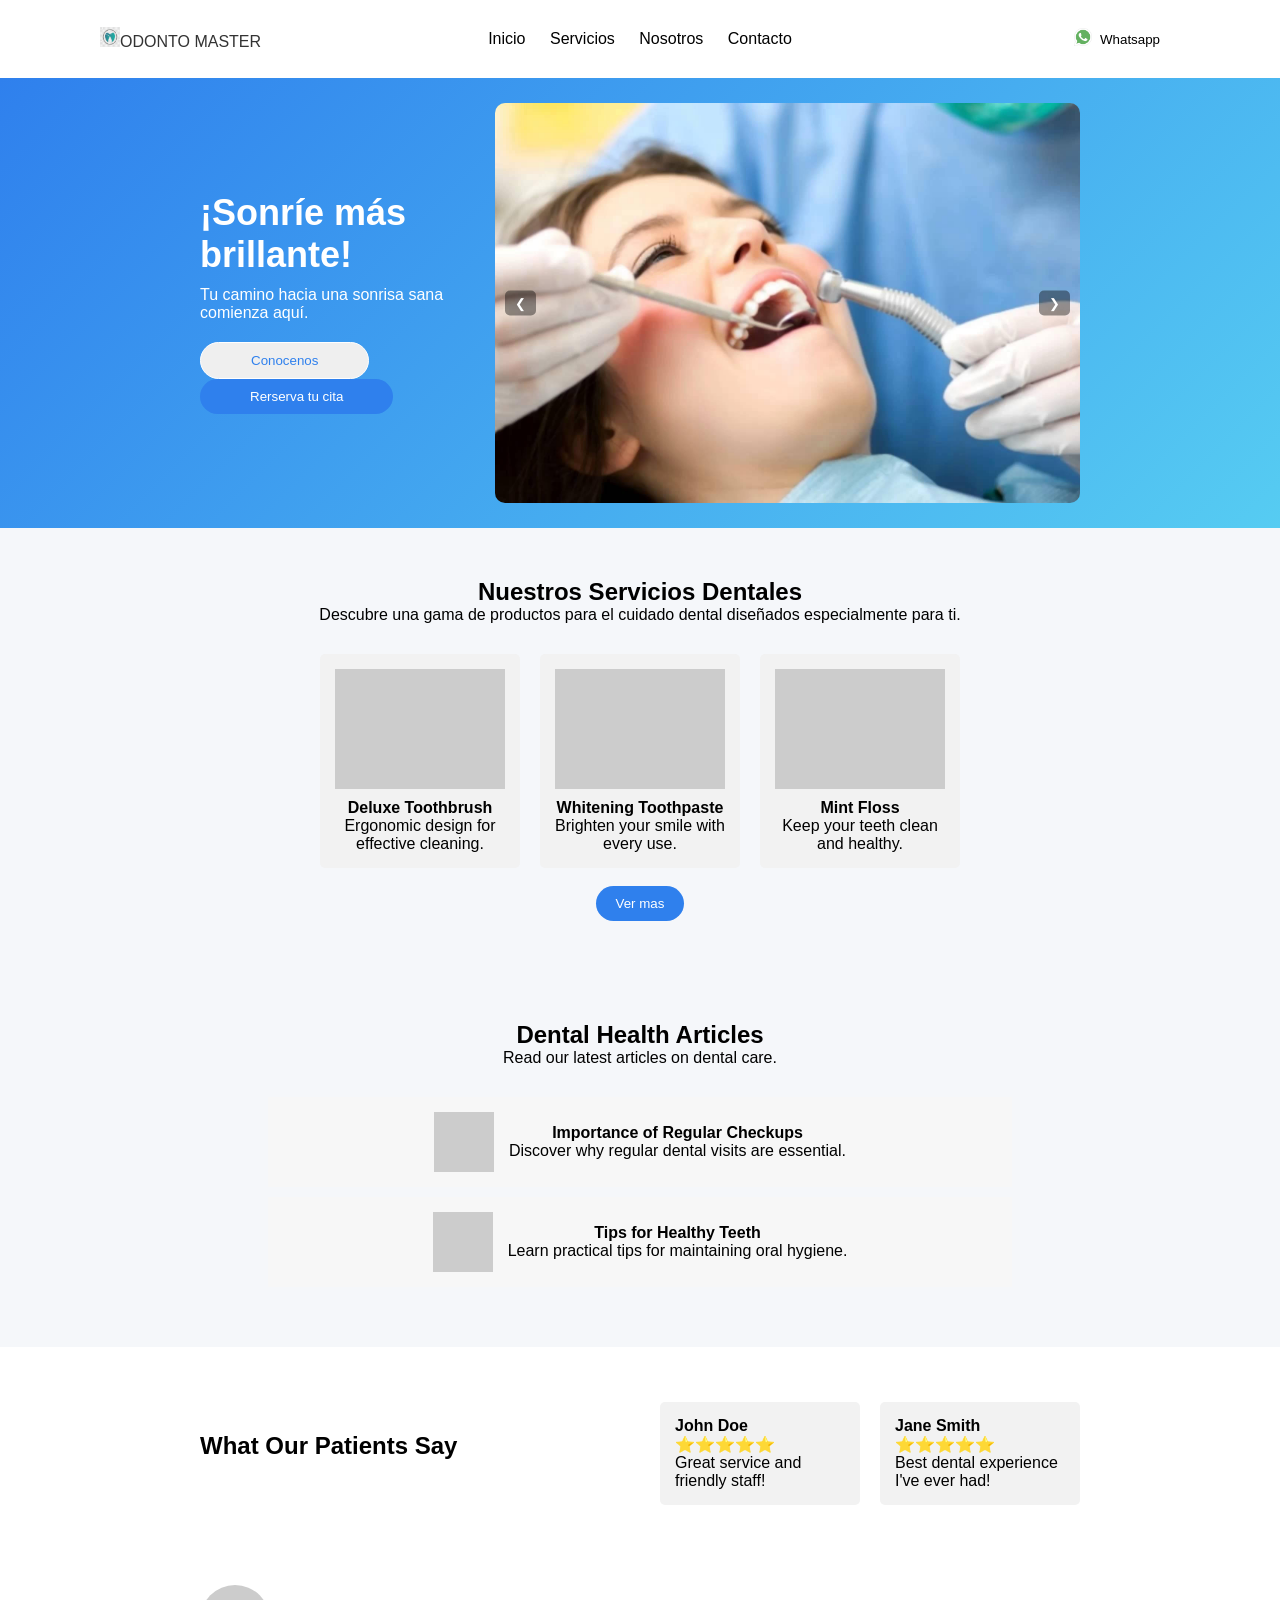
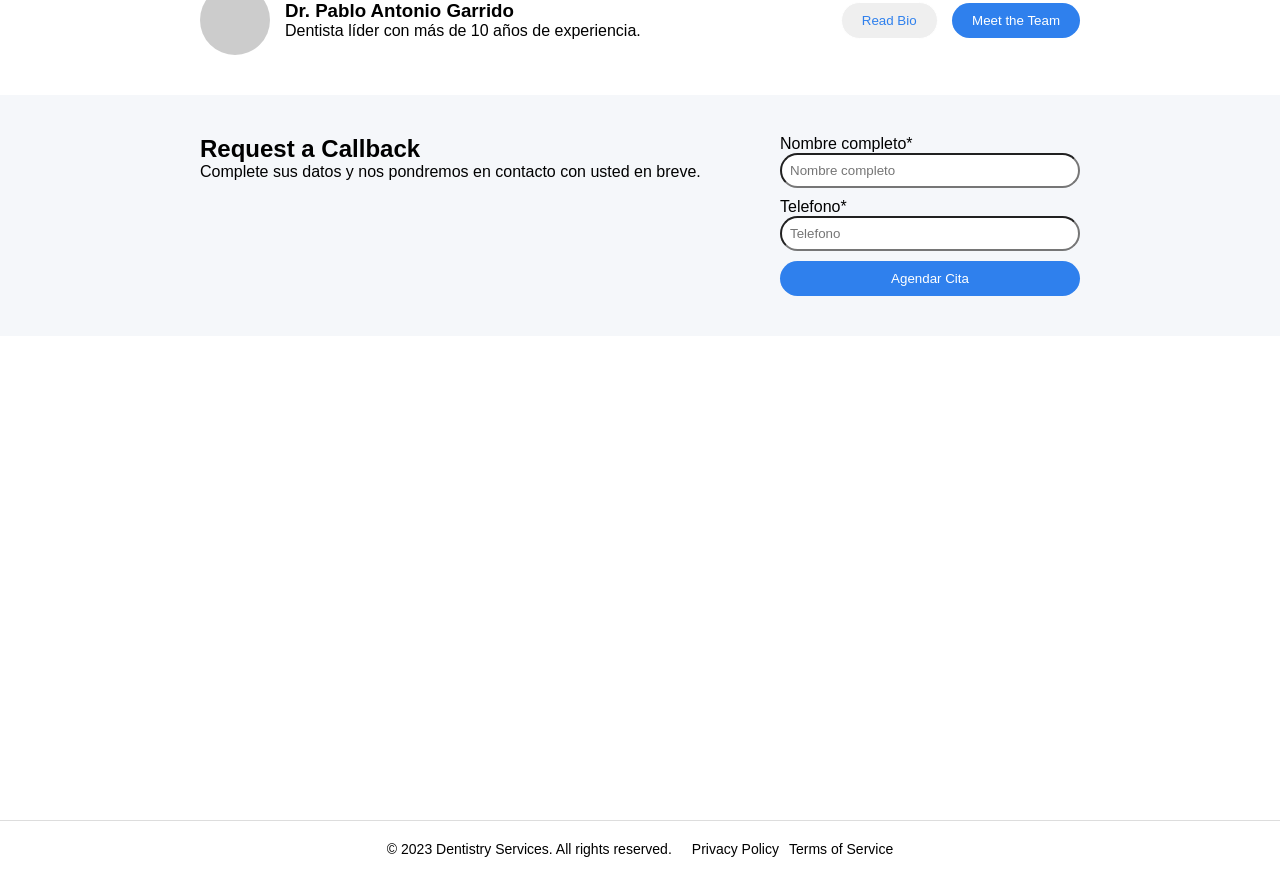
==== index.html @ 2d942735 "Primer avance de mi web dental" ====
<!doctype html>
<html lang="en">
  <head>
    <meta charset="UTF-8" />
    <meta name="viewport" content="width=device-width, initial-scale=1.0" />
    <title>Odonto Master</title>
    <link rel="stylesheet" href="styles.css" />
    <link rel="icon" type="image/png" sizes="32x32" href="logo.png" />
  </head>
  <body>
    <!-- NAVBAR -->
    <header class="navbar">
      <div class="logo"><img src="logo.png" alt="logo" />ODONTO MASTER</div>
      <nav>
        <a href="#">Inicio</a>
        <a href="servicios.html">Servicios</a>
        <a href="#">Nosotros</a>
        <a href="#">Contacto</a>
      </nav>
      <button class="btn-whatsapp">
        <a
          href="https://wa.me/51910840567"
          target="_blank"
          class="btn-whatsapp"
        >
          <span class="icon">
            <img src="whatsapp.png" alt="whatsapp" />
          </span>
          Whatsapp
        </a>
      </button>
    </header>

    <!-- HERO -->
    <section class="hero">
      <div class="hero-text">
        <h1>¡Sonríe más brillante!</h1>
        <p>Tu camino hacia una sonrisa sana comienza aquí.</p>
        <div class="buttons">
          <button class="btn-outline">Conocenos</button>
          <button class="btn-dark">Rerserva tu cita</button>
        </div>
      </div>
      <div class="hero-image">
        <div class="carousel">
          <div class="slides">
            <img src="imagen1.jpg" class="slide active" />
            <img src="imagen2.jpg" class="slide" />
            <img src="imagen3.jpg" class="slide" />
          </div>

          <!-- Botones -->
          <button class="prev">❮</button>
          <button class="next">❯</button>
        </div>
      </div>
    </section>

    <!-- PRODUCTS -->
    <section class="products">
      <h2>Nuestros Servicios Dentales</h2>
      <p>
        Descubre una gama de productos para el cuidado dental diseñados
        especialmente para ti.
      </p>

      <div class="product-cards">
        <div class="card">
          <div class="img"></div>
          <h4>Deluxe Toothbrush</h4>
          <p>Ergonomic design for effective cleaning.</p>
        </div>

        <div class="card">
          <div class="img"></div>
          <h4>Whitening Toothpaste</h4>
          <p>Brighten your smile with every use.</p>
        </div>

        <div class="card">
          <div class="img"></div>
          <h4>Mint Floss</h4>
          <p>Keep your teeth clean and healthy.</p>
        </div>
      </div>
      <br />
      <button class="btn-dark"><a href="servicios.html">Ver mas</a></button>
    </section>

    <!-- ARTICLES -->
    <section class="articles">
      <h2>Dental Health Articles</h2>
      <p>Read our latest articles on dental care.</p>

      <div class="article-list">
        <div class="article">
          <div class="img-small"></div>
          <div>
            <h4>Importance of Regular Checkups</h4>
            <p>Discover why regular dental visits are essential.</p>
          </div>
        </div>

        <div class="article">
          <div class="img-small"></div>
          <div>
            <h4>Tips for Healthy Teeth</h4>
            <p>Learn practical tips for maintaining oral hygiene.</p>
          </div>
        </div>
      </div>
    </section>

    <!-- TESTIMONIOS -->
    <section class="testimonials">
      <h2>What Our Patients Say</h2>

      <div class="testimonial-cards">
        <div class="testimonial">
          <h4>John Doe ⭐⭐⭐⭐⭐</h4>
          <p>Great service and friendly staff!</p>
        </div>

        <div class="testimonial">
          <h4>Jane Smith ⭐⭐⭐⭐⭐</h4>
          <p>Best dental experience I've ever had!</p>
        </div>
      </div>
    </section>

    <!-- DOCTOR -->
    <section class="doctor">
      <div class="doctor-info">
        <div class="doctor-img"></div>
        <div>
          <h3>Dr. Pablo Antonio Garrido</h3>
          <p>Dentista líder con más de 10 años de experiencia.</p>
        </div>
      </div>

      <div class="doctor-buttons">
        <button class="btn-outline">Read Bio</button>
        <button class="btn-dark">Meet the Team</button>
      </div>
    </section>

    <!-- FORMULARIO -->
    <section class="contact">
      <div class="contact-text">
        <h2>Request a Callback</h2>
        <p>
          Complete sus datos y nos pondremos en contacto con usted en breve.
        </p>
      </div>

      <form class="contact-form">
        <label>Nombre completo*</label>
        <input type="text" placeholder="Nombre completo" />

        <label>Telefono*</label>
        <input type="text" placeholder="Telefono" />

        <button class="btn-dark">Agendar Cita</button>
      </form>
    </section>

    <section class="map">
      <iframe
        src="https://www.google.com/maps/embed?pb=!1m18!1m12!1m3!1d4310.029438210941!2d-77.05247968895843!3d-11.945195888234895!2m3!1f0!2f0!3f0!3m2!1i1024!2i768!4f13.1!3m3!1m2!1s0x9105d12d115d22fb%3A0x1d4dc156358cc317!2sOdontomaster!5e1!3m2!1ses-419!2spe!4v1775426943632!5m2!1ses-419!2spe"
        loading="lazy"
      ></iframe>
    </section>

    <!-- FOOTER -->
    <footer class="footer">
      <p>© 2023 Dentistry Services. All rights reserved.</p>
      <div>
        <a href="#">Privacy Policy</a>
        <a href="#">Terms of Service</a>
      </div>
    </footer>
    <script src="js/script.js"></script>
  </body>
</html>
---- styles.css ----
* {
    margin: 0;
    padding: 0;
    box-sizing: border-box;
    font-family: Arial, sans-serif;
}

/* NAVBAR */
.logo img{
    width: 20px;
    height: 20px;
}
.navbar {
    display: grid;
    grid-template-columns: 1fr auto 1fr;
    background: white;
    color:#333;
    align-items: center;
    padding: 12px 100px;
}

.navbar nav a {
    margin: 0 10px;
    text-decoration: none;
    color: black;
}

.navbar input {
    padding: 5px 10px;
}

.btn-whatsapp {
    display: inline-flex;
    align-items: center;
    justify-self: end;
    gap: 8px;
    background:none; /* color WhatsApp */
    color: rgb(0, 0, 0);
    border: none;
    padding: 8px 10px;
    border-radius: 25px;
    cursor: pointer;
    font-weight: normal;
    transition: 0.3s;
    text-decoration: none;
}

.btn-whatsapp:hover {
    background: skyblue;
    color: white;
}

/* Icono */
.icon img {
    width: 18px;
    height: 18px;
}

.btn-whatsapp .icon {
    font-size: 16px;
}

/* HERO */
.hero {
    display: flex;
    justify-content: space-between;
    align-items: center;
    padding: 60px 200px;
background: linear-gradient(135deg, #2F80ED, #56CCF2);
    color: white;
    height: 450px;
}

.hero-text h1 {
    font-size: 36px;
    margin-bottom: 10px;
}

.buttons {
    margin-top: 20px;
}

.btn-outline {
    padding: 10px 20px;
    border: 1px solid white;
    border-radius: 20px;
    color: #2F80ED;
    margin-right: 10px;
    cursor: pointer;
}

.btn-dark {
    padding: 10px 20px;
 background: #2F80ED;
    color: white;
    border: none;
    cursor: pointer;
    border-radius: 20px;
}

.buttons button{
    padding: 10px 50px;
}

.btn-dark a {
 text-decoration: none;
 color:white;
}

.hero-image {
  width: 750px;
    height: 400px;
    position: relative;
}

.carousel {
    width: 100%;
    height: 100%;
    overflow: hidden;
    border-radius: 10px;
    position: relative;
}

.slides {
    width: 100%;
    height: 100%;
    position: relative;
}

.slide {
    width: 100%;
    height: 100%;
    object-fit: cover;

    position: absolute;
    top: 0;
    left: 0;

    opacity: 0;
    transition: opacity 0.5s ease;
}

.slide.active {
    opacity: 1;
}

/* BOTONES */
.prev, .next {
    position: absolute;
    top: 50%;
    transform: translateY(-50%);
    
    background: rgba(0,0,0,0.4);
    color: white;
    border: none;
    padding: 5px 10px;
    cursor: pointer;
    border-radius: 5px;
}

.prev {
    left: 10px;
}

.next {
    right: 10px;
}

/* PRODUCTS */
.products {
    text-align: center;
    padding: 50px 20px;
}

.product-cards {
    display: flex;
    justify-content: center;
    gap: 20px;
    margin-top: 30px;
}

.card {
    width: 200px;
    background: #f2f2f2;
    padding: 15px;
    border-radius: 5px;
}

.products, .articles, .contact {
    background: #F5F7FA;
}

.card .img {
    width: 100%;
    height: 120px;
    background: #ccc;
    margin-bottom: 10px;
}

/* ARTICLES */
.articles {
    text-align: center;
    padding: 50px 20px;
}

.article-list {
    margin-top: 30px;
}

.article {
    display: flex;
    align-items: center;
    justify-content: center;
    background: #f7f7f7;
    margin: 10px auto;
    padding: 15px;
    width: 60%;
    gap: 15px;
}

.img-small {
    width: 60px;
    height: 60px;
    background: #ccc;
}


/* TESTIMONIOS */
.testimonials {
    display: flex;
    justify-content: space-between;
    align-items: center;
    padding: 40px 200px;
}

.testimonial-cards {
    display: flex;
    justify-content: center;
    gap: 20px;
    margin-top: 15px;
}

.testimonial {
    background: #f2f2f2;
    padding: 15px;
    width: 200px;
    border-radius: 5px;
}

/* DOCTOR */
.doctor {
    display: flex;
    justify-content: space-between;
    align-items: center;
    padding: 40px 200px;
}

.doctor-info {
    display: flex;
    align-items: center;
    gap: 15px;
}

.doctor-img {
    width: 70px;
    height: 70px;
    background: #ccc;
    border-radius: 50%;
}

/* FORMULARIO */
.contact {
    display: flex;
    justify-content: space-between;
    padding: 40px 200px;
}

.contact-form {
    display: flex;
    flex-direction: column;
    width: 300px;
}

.contact-form input {
    margin-bottom: 10px;
    padding: 8px;
    border-radius: 20px;
}

.map {
    max-width: 1500px;   /* 🔥 controla qué tan ancho es */
    margin: 40px auto;   /* 🔥 lo centra */
    padding: 0 20px;     /* 🔥 espacio a los lados */
}

.map iframe {
    width: 100%;
    height: 400px;
    border: 0;
    border-radius: 12px;
}

/* FOOTER */
.footer {
    display: flex;
    justify-content: center;
    align-items: center;
    gap: 20px; 
    padding: 20px 40px;
    font-size: 14px;
    border-top: 1px solid #ddd;
    text-align: center;
}

.footer a {
  text-decoration: none;
    color: black
}
.footer a:hover {
    text-decoration: underline;
}

.footer div {
   display: flex;
    gap: 10px;
}
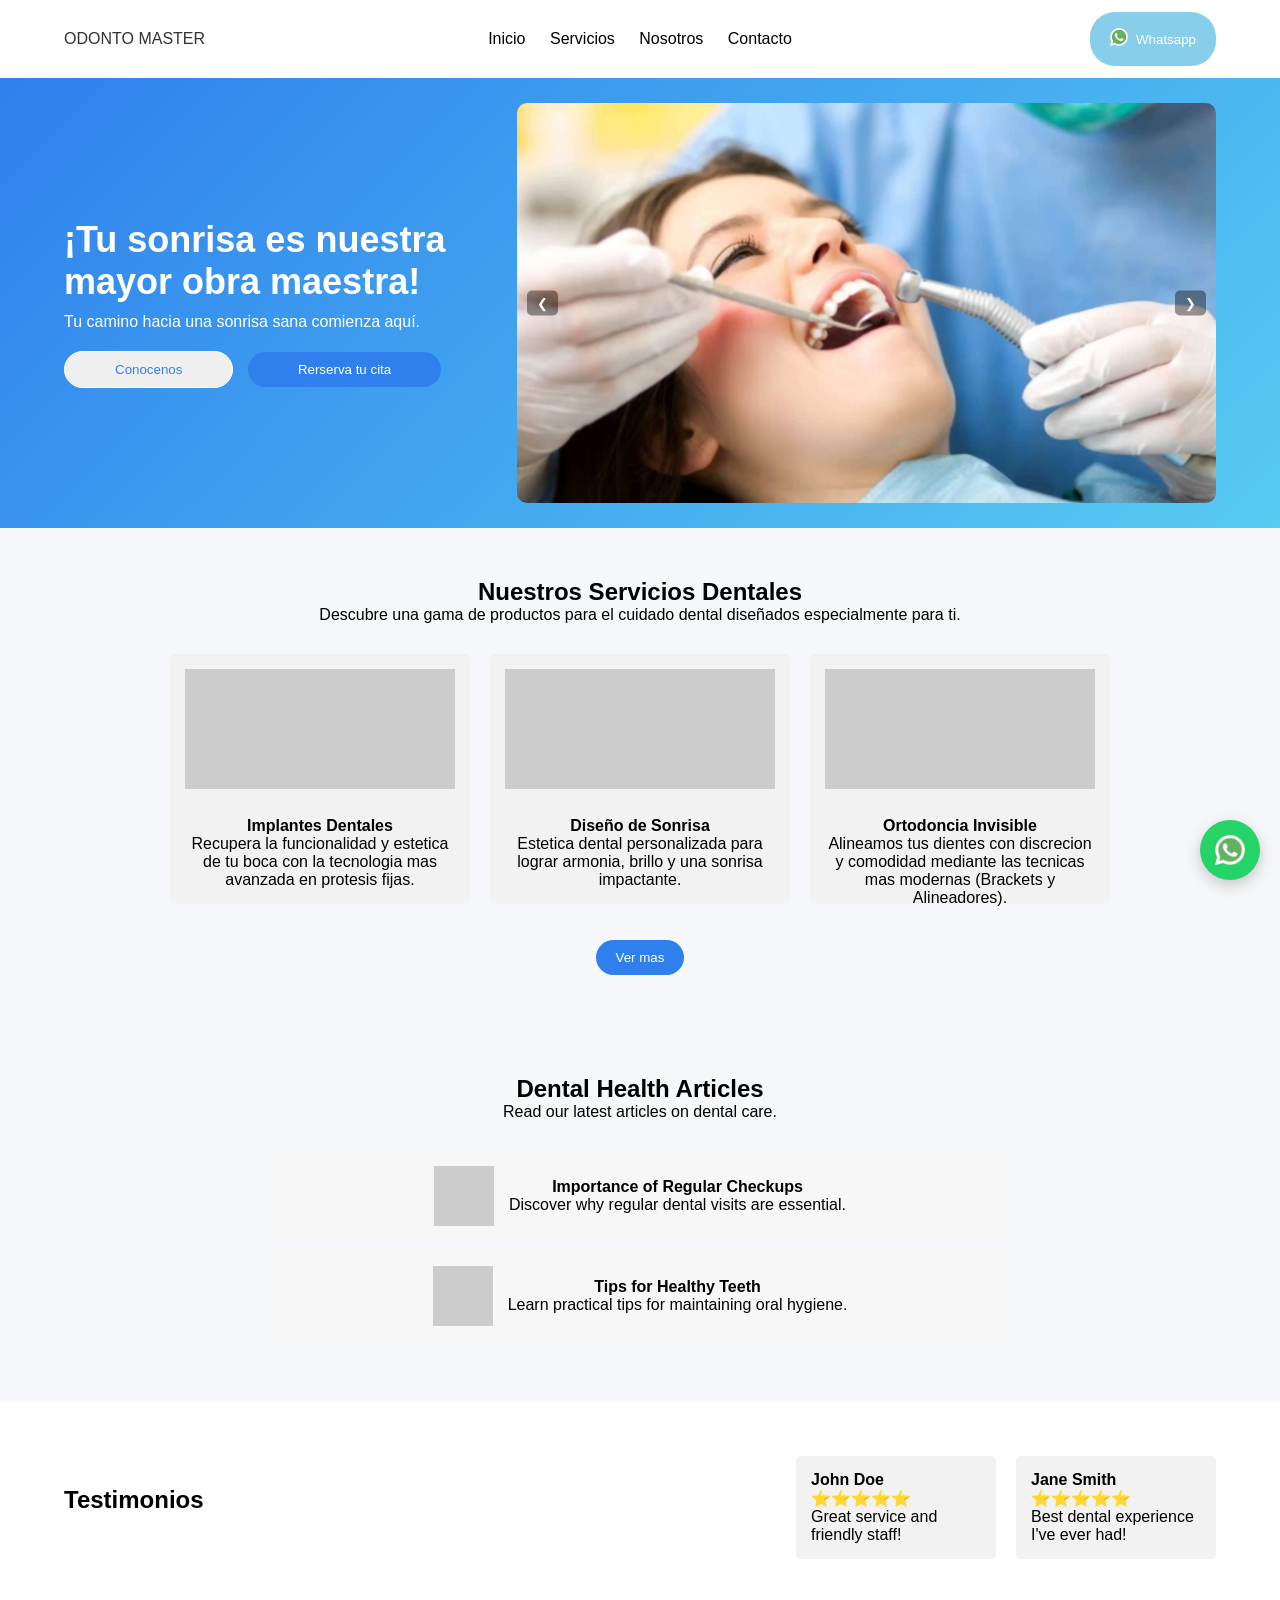
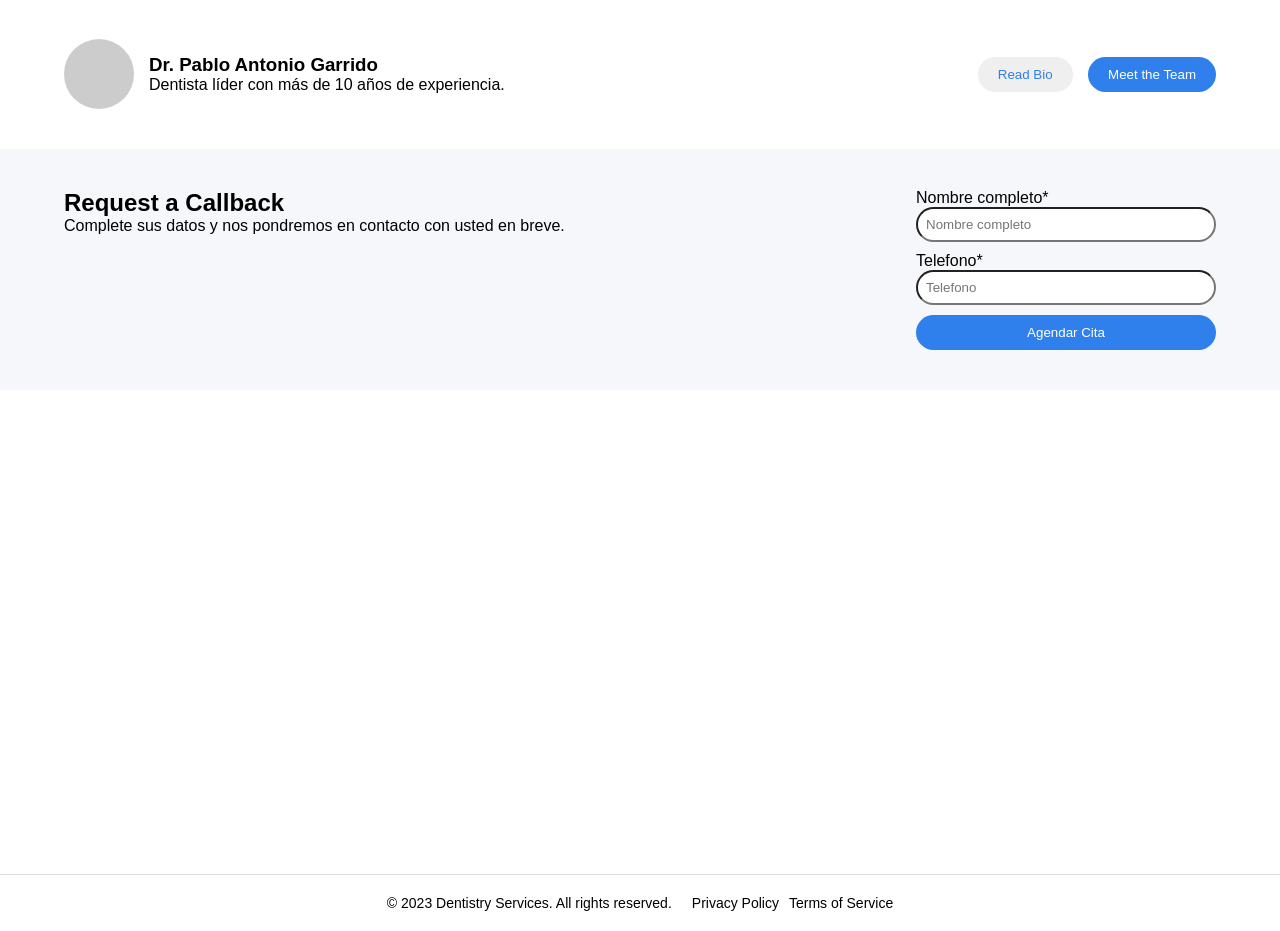
==== commit 3209c02c: "Agregué botón de WhatsApp y carrusel" ====
--- a/index.html
+++ b/index.html
@@ -1,16 +1,20 @@
 <!doctype html>
-<html lang="en">
+<html lang="es">
   <head>
     <meta charset="UTF-8" />
     <meta name="viewport" content="width=device-width, initial-scale=1.0" />
-    <title>Odonto Master</title>
+    <meta
+      name="description"
+      content="Clínica dental en Lima especializada en limpieza, ortodoncia y blanqueamiento dental"
+    />
+    <title>Odontomaster | Clinica Dental</title>
     <link rel="stylesheet" href="styles.css" />
     <link rel="icon" type="image/png" sizes="32x32" href="logo.png" />
   </head>
   <body>
     <!-- NAVBAR -->
     <header class="navbar">
-      <div class="logo"><img src="logo.png" alt="logo" />ODONTO MASTER</div>
+      <div class="logo">ODONTO MASTER</div>
       <nav>
         <a href="#">Inicio</a>
         <a href="servicios.html">Servicios</a>
@@ -34,7 +38,7 @@
     <!-- HERO -->
     <section class="hero">
       <div class="hero-text">
-        <h1>¡Sonríe más brillante!</h1>
+        <h1>¡Tu sonrisa es nuestra mayor obra maestra!</h1>
         <p>Tu camino hacia una sonrisa sana comienza aquí.</p>
         <div class="buttons">
           <button class="btn-outline">Conocenos</button>
@@ -67,22 +71,35 @@
       <div class="product-cards">
         <div class="card">
           <div class="img"></div>
-          <h4>Deluxe Toothbrush</h4>
-          <p>Ergonomic design for effective cleaning.</p>
+          <br />
+          <h4>Implantes Dentales</h4>
+          <p>
+            Recupera la funcionalidad y estetica de tu boca con la tecnologia
+            mas avanzada en protesis fijas.
+          </p>
         </div>
 
         <div class="card">
           <div class="img"></div>
-          <h4>Whitening Toothpaste</h4>
-          <p>Brighten your smile with every use.</p>
+          <br />
+          <h4>Diseño de Sonrisa</h4>
+          <p>
+            Estetica dental personalizada para lograr armonia, brillo y una
+            sonrisa impactante.
+          </p>
         </div>
 
         <div class="card">
           <div class="img"></div>
-          <h4>Mint Floss</h4>
-          <p>Keep your teeth clean and healthy.</p>
-        </div>
-      </div>
+          <br />
+          <h4>Ortodoncia Invisible</h4>
+          <p>
+            Alineamos tus dientes con discrecion y comodidad mediante las
+            tecnicas mas modernas (Brackets y Alineadores).
+          </p>
+        </div>
+      </div>
+      <br />
       <br />
       <button class="btn-dark"><a href="servicios.html">Ver mas</a></button>
     </section>
@@ -113,7 +130,7 @@
 
     <!-- TESTIMONIOS -->
     <section class="testimonials">
-      <h2>What Our Patients Say</h2>
+      <h2>Testimonios</h2>
 
       <div class="testimonial-cards">
         <div class="testimonial">
@@ -179,6 +196,9 @@
         <a href="#">Terms of Service</a>
       </div>
     </footer>
+    <a href="https://wa.me/51999999999" target="_blank" class="whatsapp-float">
+      <img src="whatsapp.png" alt="WhatsApp" />
+    </a>
     <script src="js/script.js"></script>
   </body>
 </html>
--- a/styles.css
+++ b/styles.css
@@ -5,6 +5,97 @@
     font-family: Arial, sans-serif;
 }
 
+@media (max-width: 1024px) {
+    .hero, .doctor, .contact {
+        padding: 40px 5%;
+    }
+    
+    .hero {
+        height: auto;
+        flex-direction: column;
+        text-align: center;
+        gap: 30px;
+    }
+
+    .hero-text h1 {
+        font-size: 2.5rem;
+    }
+
+    .hero-image {
+        height: 300px; /* Reducimos altura en tablets */
+    }
+}
+
+@media (max-width: 768px) {
+    /* Navbar: Pasamos de Grid a Flex para mejor control */
+    .navbar {
+        display: flex;
+        flex-direction: column;
+        gap: 15px;
+        padding: 20px;
+    }
+
+    .navbar nav {
+        display: flex;
+        flex-wrap: wrap;
+        justify-content: center;
+        gap: 10px;
+    }
+
+    .btn-whatsapp {
+        justify-self: center; /* Centrar botón en móvil */
+    }
+
+    /* Secciones de servicios y testimonios */
+    .product-cards, .testimonial-cards {
+        flex-direction: column;
+        align-items: center;
+    }
+
+    .card, .testimonial {
+        width: 100%;
+        max-width: 300px;
+    }
+
+    /* Artículos */
+    .article {
+        width: 100%;
+        flex-direction: column;
+        text-align: center;
+    }
+
+    /* Sección Doctor */
+    .doctor {
+        flex-direction: column;
+        gap: 20px;
+        text-align: center;
+    }
+
+    .doctor-info {
+        flex-direction: column;
+    }
+
+    /* Formulario de contacto */
+    .contact {
+        flex-direction: column;
+        gap: 30px;
+    }
+
+    .contact-text {
+        text-align: center;
+    }
+
+    .contact-form {
+        width: 100%;
+    }
+
+    /* Footer */
+    .footer {
+        flex-direction: column;
+        gap: 10px;
+    }
+}
+
 /* NAVBAR */
 .logo img{
     width: 20px;
@@ -16,7 +107,7 @@
     background: white;
     color:#333;
     align-items: center;
-    padding: 12px 100px;
+    padding: 12px 5%;
 }
 
 .navbar nav a {
@@ -34,8 +125,8 @@
     align-items: center;
     justify-self: end;
     gap: 8px;
-    background:none; /* color WhatsApp */
-    color: rgb(0, 0, 0);
+    color: rgb(255, 255, 255);
+    background-color:skyblue;
     border: none;
     padding: 8px 10px;
     border-radius: 25px;
@@ -46,8 +137,8 @@
 }
 
 .btn-whatsapp:hover {
-    background: skyblue;
-    color: white;
+    background: white;
+    color: skyblue;
 }
 
 /* Icono */
@@ -65,7 +156,7 @@
     display: flex;
     justify-content: space-between;
     align-items: center;
-    padding: 60px 200px;
+    padding: 60px 5%;
 background: linear-gradient(135deg, #2F80ED, #56CCF2);
     color: white;
     height: 450px;
@@ -108,7 +199,8 @@
 }
 
 .hero-image {
-  width: 750px;
+  width: 100%;
+  max-width: 750px;
     height: 400px;
     position: relative;
 }
@@ -180,7 +272,8 @@
 }
 
 .card {
-    width: 200px;
+    width: 300px;
+    height: 250px;
     background: #f2f2f2;
     padding: 15px;
     border-radius: 5px;
@@ -230,7 +323,7 @@
     display: flex;
     justify-content: space-between;
     align-items: center;
-    padding: 40px 200px;
+    padding: 40px 5%;
 }
 
 .testimonial-cards {
@@ -252,7 +345,7 @@
     display: flex;
     justify-content: space-between;
     align-items: center;
-    padding: 40px 200px;
+    padding: 40px 5%;
 }
 
 .doctor-info {
@@ -272,7 +365,7 @@
 .contact {
     display: flex;
     justify-content: space-between;
-    padding: 40px 200px;
+    padding: 40px 5%;
 }
 
 .contact-form {
@@ -325,3 +418,28 @@
     gap: 10px;
 }
 
+.whatsapp-float {
+    position: fixed;      /* 🔥 lo hace flotante */
+    bottom: 20px;         /* distancia abajo */
+    right: 20px;          /* distancia derecha */
+    
+    width: 60px;
+    height: 60px;
+    
+    background: #25D366;
+    border-radius: 50%;
+    
+    display: flex;
+    align-items: center;
+    justify-content: center;
+    
+    box-shadow: 0 5px 15px rgba(0,0,0,0.2);
+    
+    z-index: 1000;        /* 🔥 siempre encima */
+}
+
+.whatsapp-float img {
+    width: 30px;
+    height: 30px;
+}
+
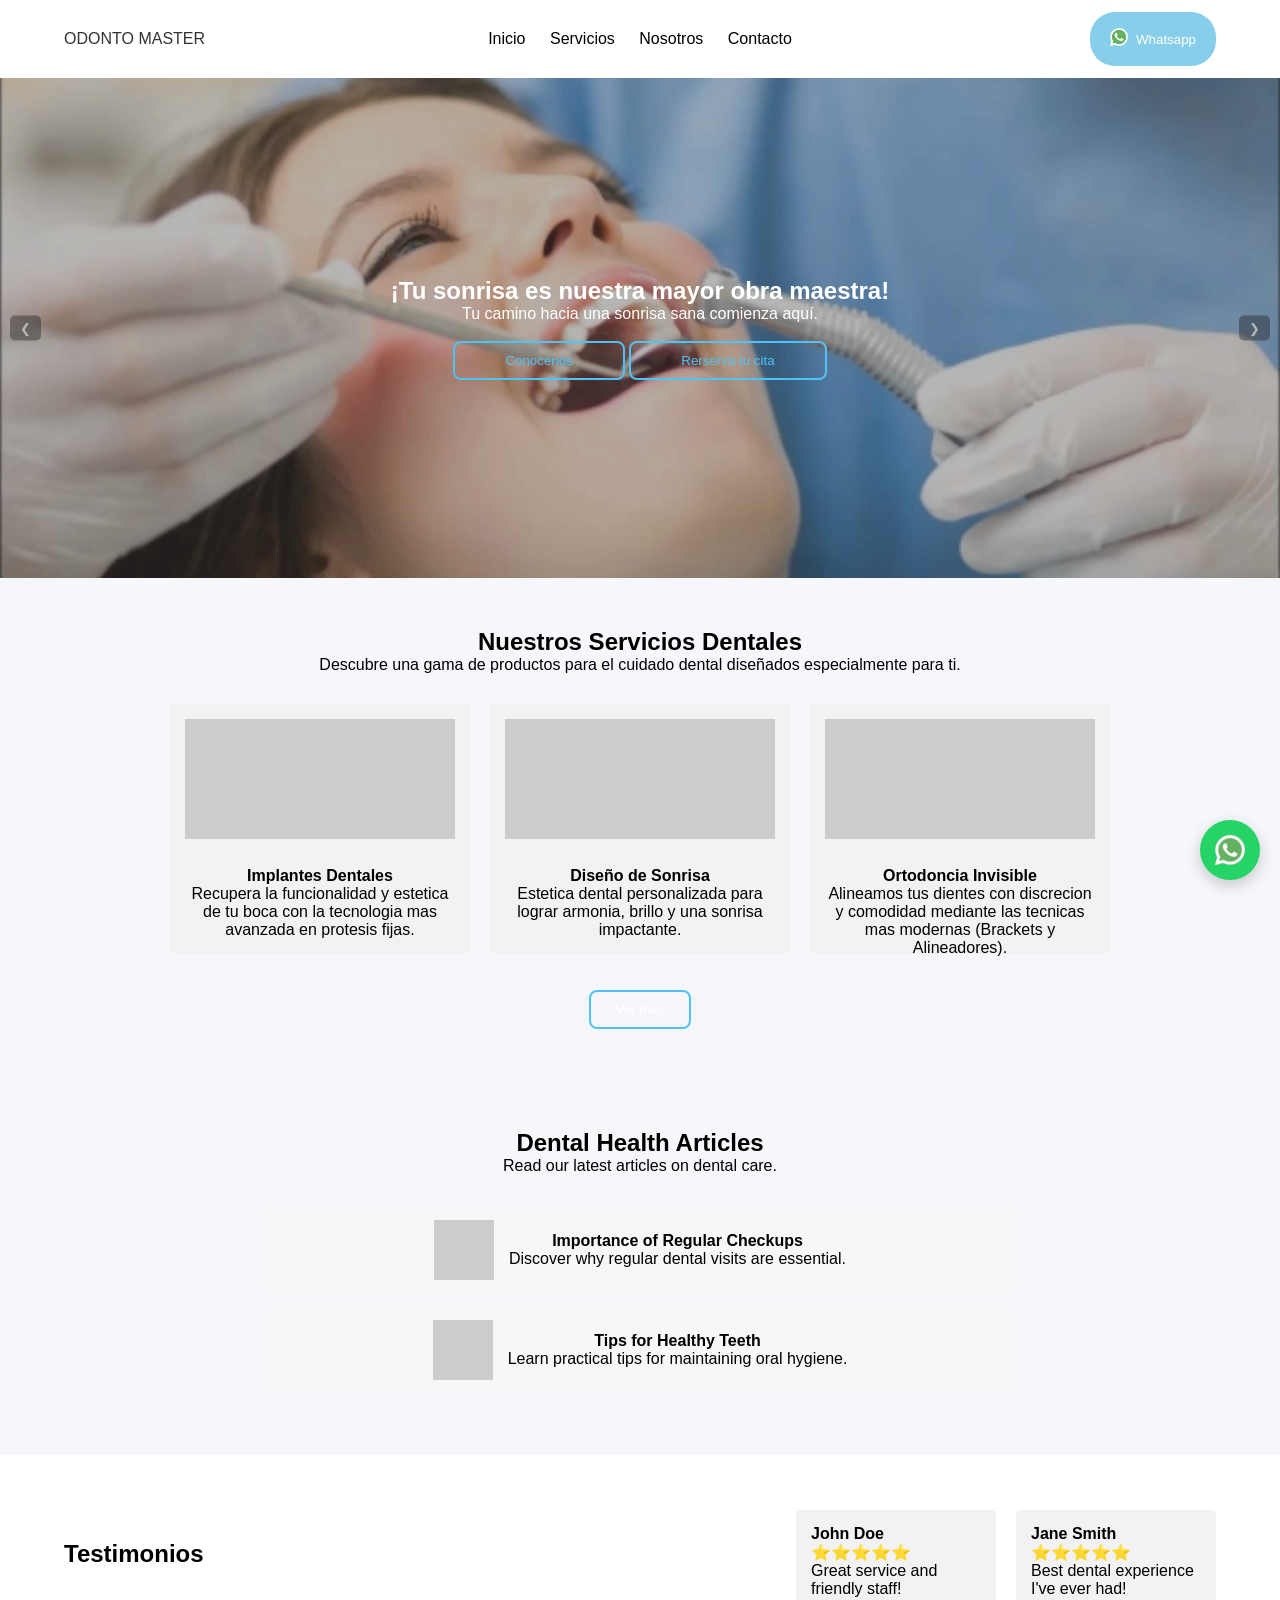
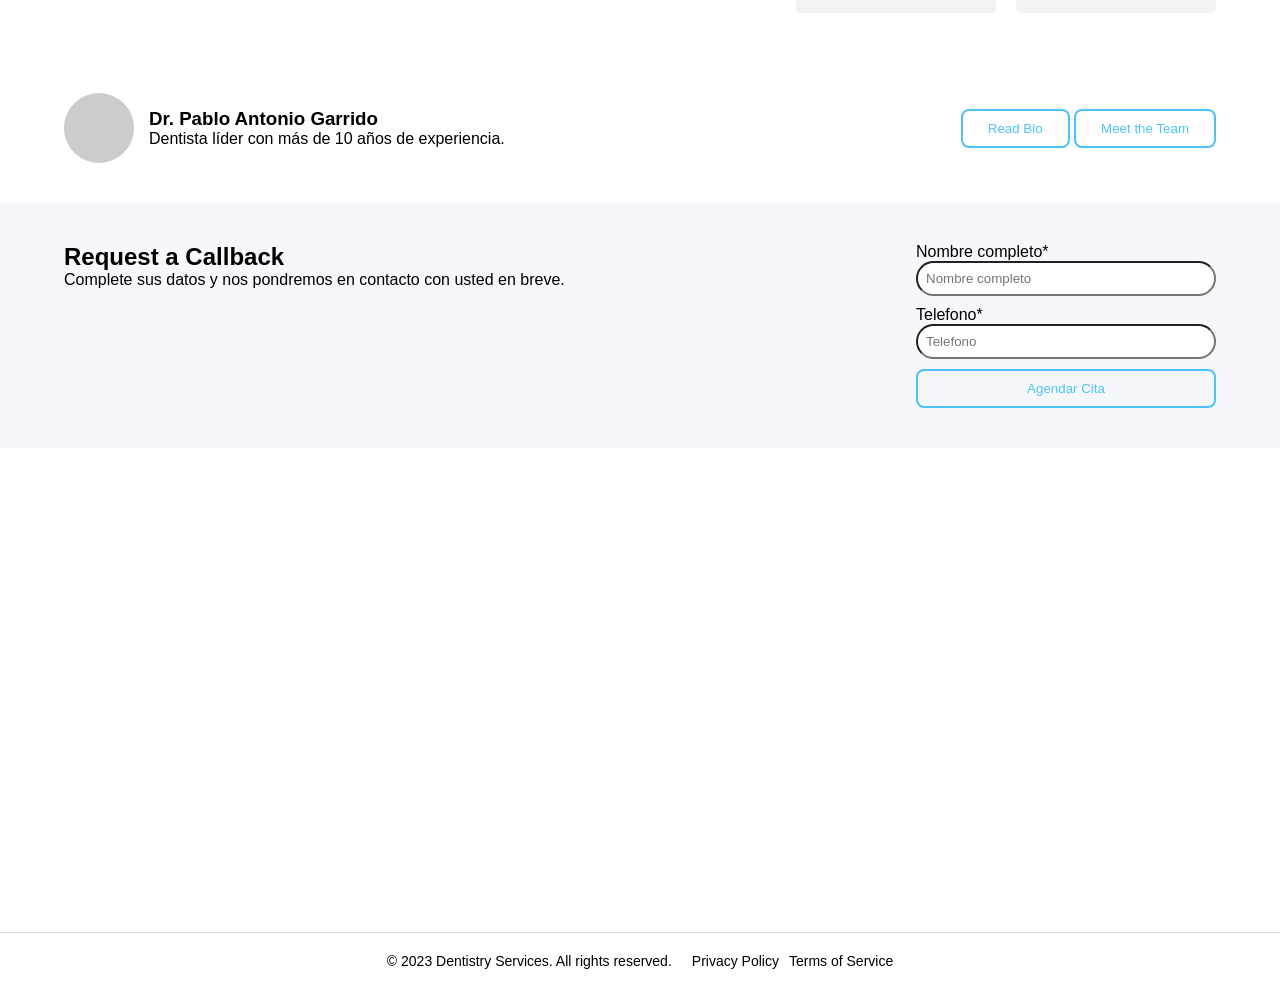
==== commit fe394181: "Cambio en el hero" ====
--- a/index.html
+++ b/index.html
@@ -37,14 +37,7 @@
 
     <!-- HERO -->
     <section class="hero">
-      <div class="hero-text">
-        <h1>¡Tu sonrisa es nuestra mayor obra maestra!</h1>
-        <p>Tu camino hacia una sonrisa sana comienza aquí.</p>
-        <div class="buttons">
-          <button class="btn-outline">Conocenos</button>
-          <button class="btn-dark">Rerserva tu cita</button>
-        </div>
-      </div>
+      <!-- 🔥 FONDO (tu carrusel tal cual) -->
       <div class="hero-image">
         <div class="carousel">
           <div class="slides">
@@ -52,11 +45,21 @@
             <img src="imagen2.jpg" class="slide" />
             <img src="imagen3.jpg" class="slide" />
           </div>
-
           <!-- Botones -->
           <button class="prev">❮</button>
           <button class="next">❯</button>
         </div>
+      </div>
+
+      <!-- CONTENIDO -->
+      <div class="hero-text">
+        <h1>¡Tu sonrisa es nuestra mayor obra maestra!</h1>
+        <p>Tu camino hacia una sonrisa sana comienza aquí.</p>
+      </div>
+      <br />
+      <div class="buttons">
+        <button class="btn-dark">Conocenos</button>
+        <button class="btn-outline">Rerserva tu cita</button>
       </div>
     </section>
 
--- a/styles.css
+++ b/styles.css
@@ -14,15 +14,23 @@
         height: auto;
         flex-direction: column;
         text-align: center;
+        align-items: center;
         gap: 30px;
     }
-
+    .hero-text {
+        order:1;
+    }
     .hero-text h1 {
         font-size: 2.5rem;
     }
 
     .hero-image {
+        order:2;
         height: 300px; /* Reducimos altura en tablets */
+    }
+
+    .buttons {
+        order:3;
     }
 }
 
@@ -104,7 +112,7 @@
 .navbar {
     display: grid;
     grid-template-columns: 1fr auto 1fr;
-    background: white;
+    background: transparent;
     color:#333;
     align-items: center;
     padding: 12px 5%;
@@ -153,40 +161,53 @@
 
 /* HERO */
 .hero {
-    display: flex;
-    justify-content: space-between;
-    align-items: center;
-    padding: 60px 5%;
-background: linear-gradient(135deg, #2F80ED, #56CCF2);
+    position: relative;
+    height: 500px;
+    overflow: hidden;
+    display: flex;
+    flex-direction: column;
+    justify-content: center;
+    align-items: center;
+}
+
+.hero::after {
+    content: "";
+    position: absolute;
+    width: 100%;
+    height: 100%;
+    background: rgba(73, 73, 73, 0.4);
+    top: 0;
+    left: 0;
+    z-index: 2;
+    pointer-events: none;
+}
+
+.hero-text,
+.buttons {
+    position: relative;
+    z-index: 3;
     color: white;
-    height: 450px;
-}
-
-.hero-text h1 {
-    font-size: 36px;
-    margin-bottom: 10px;
-}
-
-.buttons {
-    margin-top: 20px;
-}
-
-.btn-outline {
-    padding: 10px 20px;
-    border: 1px solid white;
-    border-radius: 20px;
-    color: #2F80ED;
-    margin-right: 10px;
+    text-align: center;
+
+}   
+
+.btn-outline,
+.btn-dark {
+    background: transparent;              /* 🔥 transparente */
+    color: #4FC3F7;                        /* celeste */
+    border: 2px solid #4FC3F7;             /* borde celeste */
+    
+    padding: 10px 25px;
+    border-radius: 8px;
     cursor: pointer;
-}
-
-.btn-dark {
-    padding: 10px 20px;
- background: #2F80ED;
+    
+    transition: 0.3s;
+}
+
+.btn-outline:hover,
+.btn-dark:hover {
+    background: #4FC3F7;   /* 🔥 se rellena */
     color: white;
-    border: none;
-    cursor: pointer;
-    border-radius: 20px;
 }
 
 .buttons button{
@@ -199,37 +220,27 @@
 }
 
 .hero-image {
-  width: 100%;
-  max-width: 750px;
-    height: 400px;
-    position: relative;
-}
-
-.carousel {
-    width: 100%;
-    height: 100%;
-    overflow: hidden;
-    border-radius: 10px;
-    position: relative;
-}
-
-.slides {
-    width: 100%;
-    height: 100%;
-    position: relative;
-}
-
-.slide {
-    width: 100%;
-    height: 100%;
-    object-fit: cover;
-
     position: absolute;
     top: 0;
     left: 0;
-
+    width: 100%;
+    height: 100%;
+    z-index: 1;
+}
+
+.carousel,
+.slides {
+    width: 100%;
+    height: 100%;
+}
+
+.slide {
+    position: absolute;
+    width: 100%;
+    height: 100%;
+    object-fit: cover;
     opacity: 0;
-    transition: opacity 0.5s ease;
+    transition: opacity 0.8s ease;
 }
 
 .slide.active {
@@ -241,13 +252,14 @@
     position: absolute;
     top: 50%;
     transform: translateY(-50%);
-    
+    z-index: 5;
     background: rgba(0,0,0,0.4);
     color: white;
     border: none;
     padding: 5px 10px;
     cursor: pointer;
     border-radius: 5px;
+    position:absolute;
 }
 
 .prev {
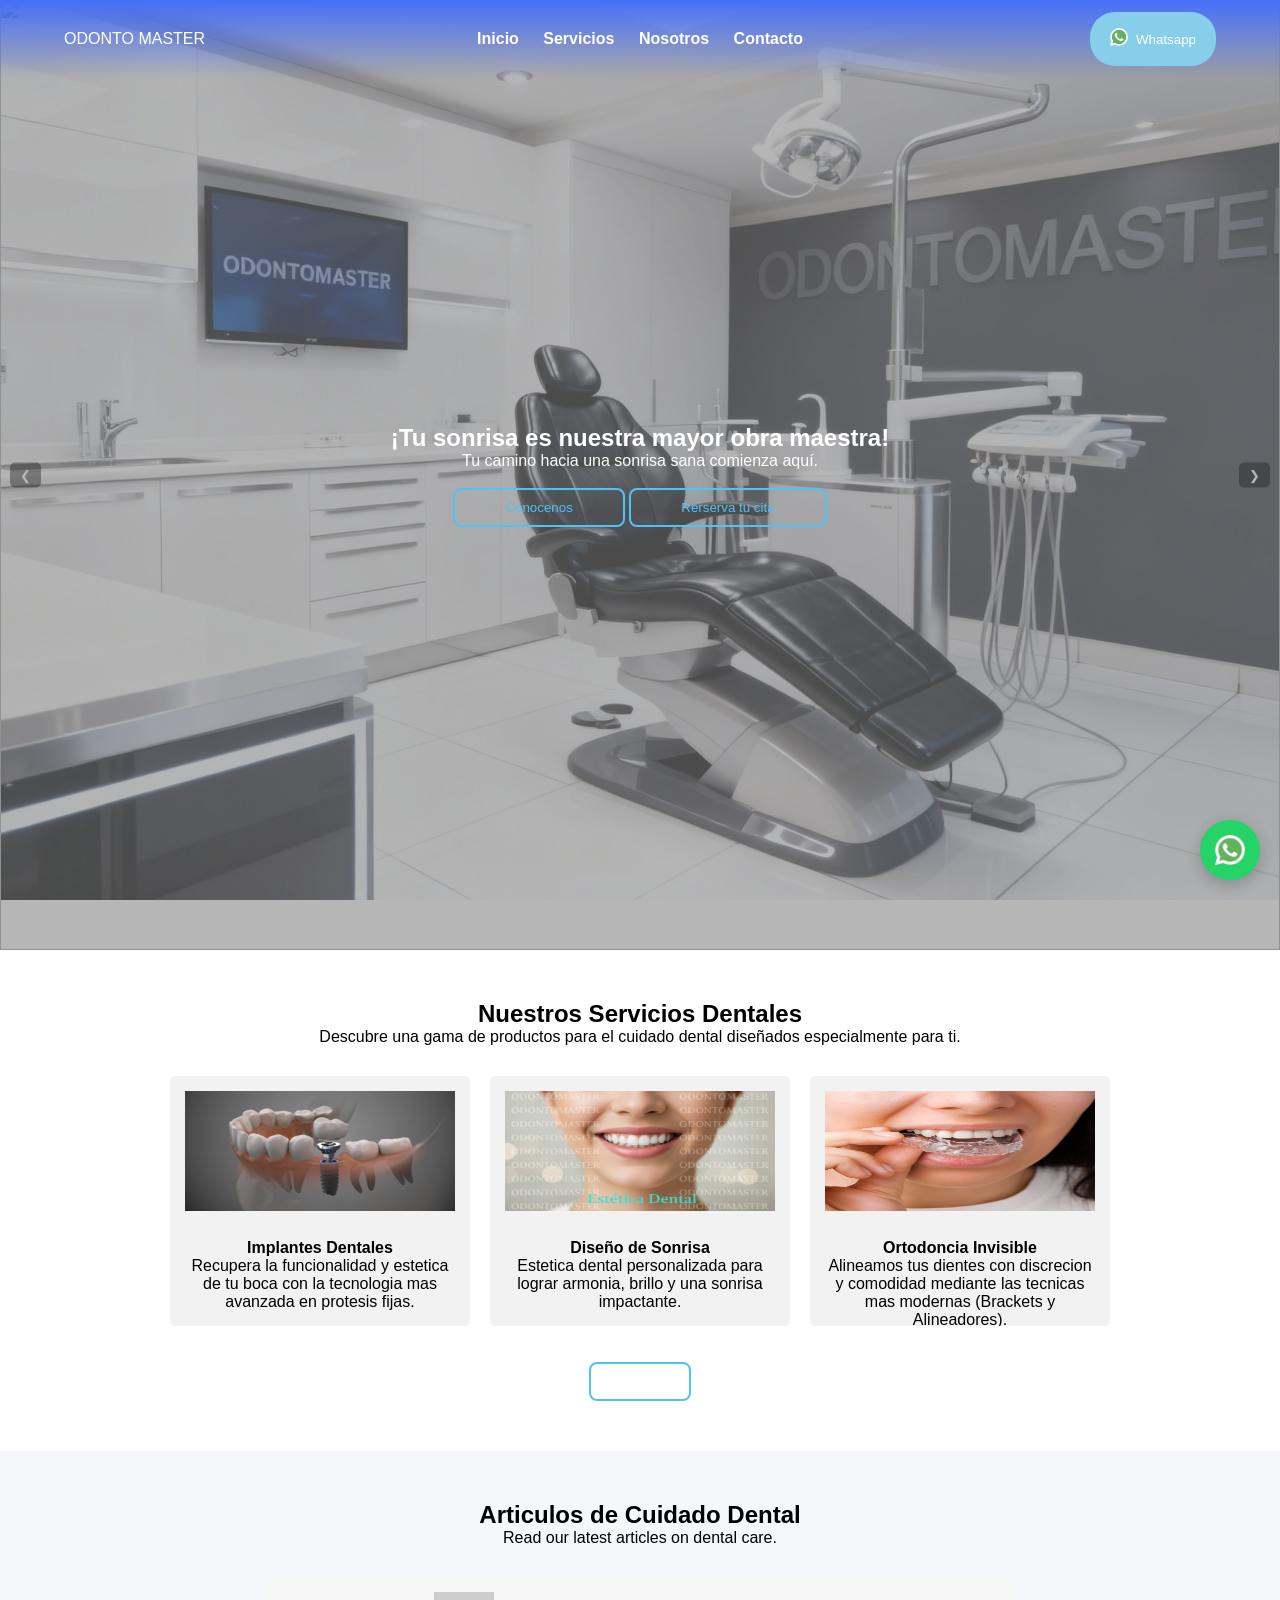
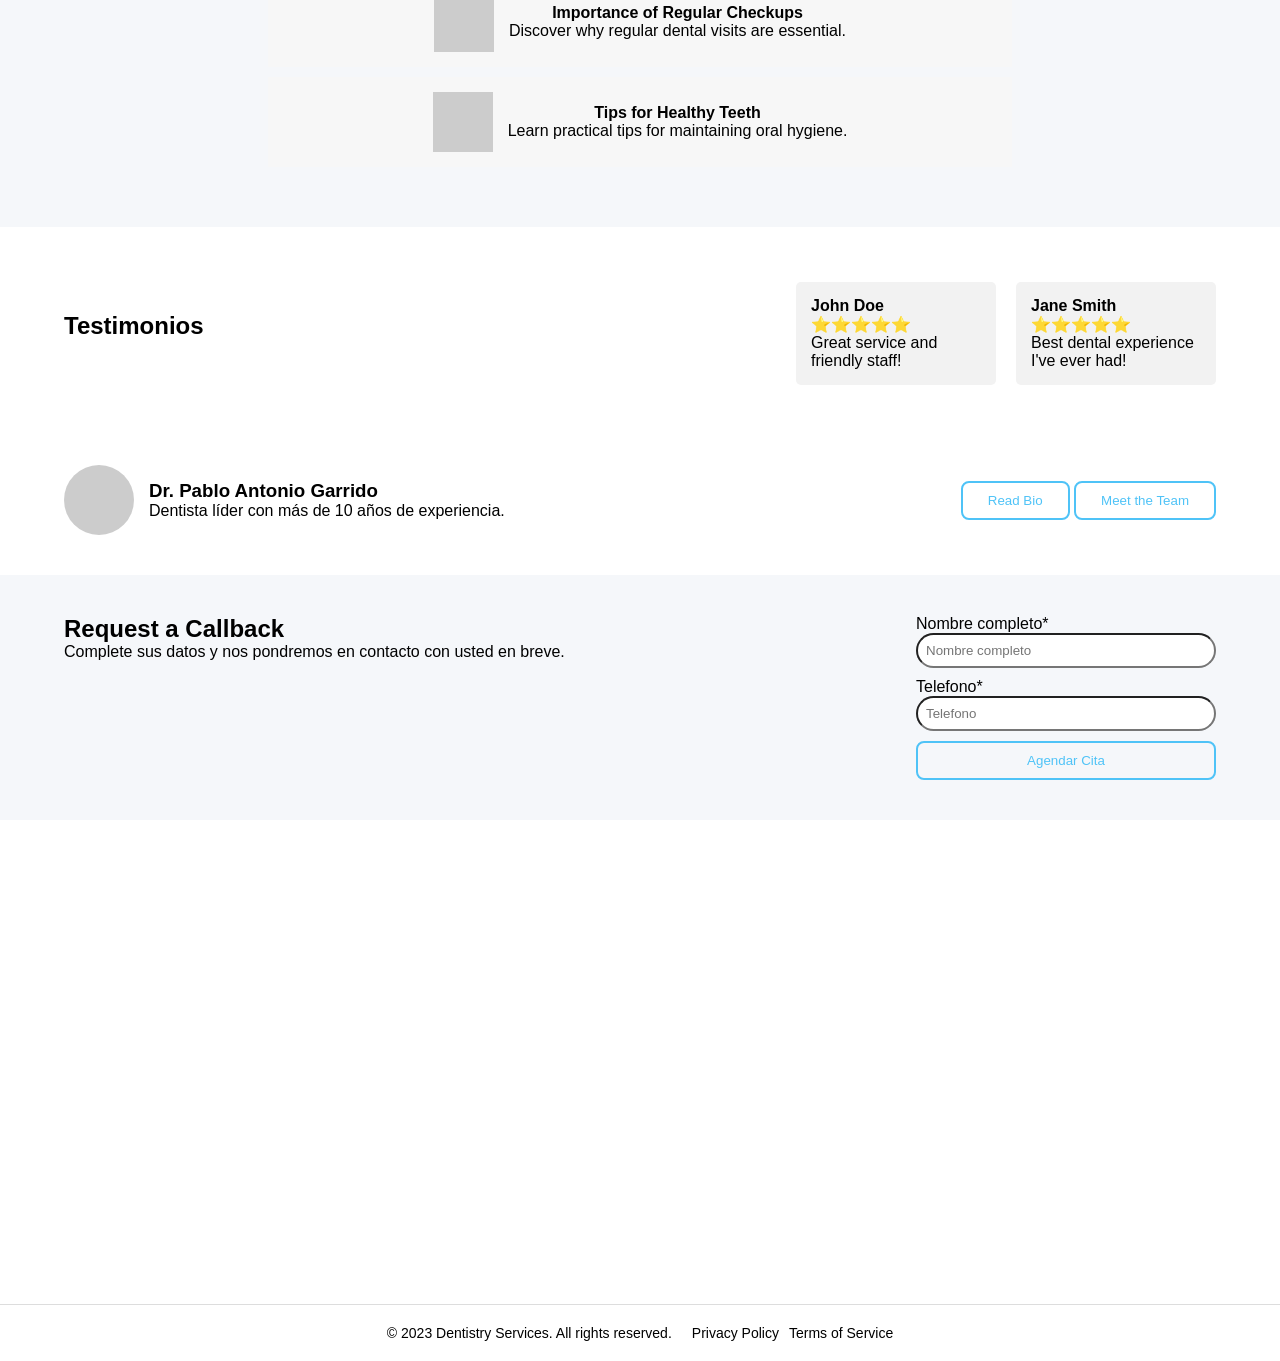
==== commit 5dce5fd5: "agregue tarjetas y modificacion de algunos estilos" ====
--- a/index.html
+++ b/index.html
@@ -41,9 +41,9 @@
       <div class="hero-image">
         <div class="carousel">
           <div class="slides">
-            <img src="imagen1.jpg" class="slide active" />
-            <img src="imagen2.jpg" class="slide" />
-            <img src="imagen3.jpg" class="slide" />
+            <img src="imagenes/Carrusel1.png" class="slide active" />
+            <img src="imagenes/Carrusel2.png" class="slide active" />
+            <img src="imagenes/Carrusel3.png" class="slide active" />
           </div>
           <!-- Botones -->
           <button class="prev">❮</button>
@@ -73,7 +73,12 @@
 
       <div class="product-cards">
         <div class="card">
-          <div class="img"></div>
+          <div class="img">
+            <img
+              src="imagenes/ImplantesDentales.jpg"
+              alt="Implantes Dentales"
+            />
+          </div>
           <br />
           <h4>Implantes Dentales</h4>
           <p>
@@ -83,7 +88,9 @@
         </div>
 
         <div class="card">
-          <div class="img"></div>
+          <div class="img">
+            <img src="imagenes/DiseñoSonrisa.png" alt="Diseño de Sonrisa" />
+          </div>
           <br />
           <h4>Diseño de Sonrisa</h4>
           <p>
@@ -93,7 +100,12 @@
         </div>
 
         <div class="card">
-          <div class="img"></div>
+          <div class="img">
+            <img
+              src="imagenes/OrtodonciaTransparente.jpg"
+              alt="Ortodoncia Invisble"
+            />
+          </div>
           <br />
           <h4>Ortodoncia Invisible</h4>
           <p>
@@ -109,7 +121,7 @@
 
     <!-- ARTICLES -->
     <section class="articles">
-      <h2>Dental Health Articles</h2>
+      <h2>Articulos de Cuidado Dental</h2>
       <p>Read our latest articles on dental care.</p>
 
       <div class="article-list">
--- a/styles.css
+++ b/styles.css
@@ -4,6 +4,24 @@
     box-sizing: border-box;
     font-family: Arial, sans-serif;
 }
+body{
+    background-image: url("imagenes/Fondo.jpg"); /* tu imagen */
+    background-size: cover;        /* 🔥 ocupa toda la pantalla */
+    background-position: center;   /* centrada */
+    background-repeat: no-repeat;  /* no se repite */
+    background-attachment: fixed;
+}
+
+body::before {
+    content: "";
+    position: fixed;
+    width: 100%;
+    height: 100%;
+    background: rgba(255, 255, 255, 0.3); /* oscurece */
+    top: 0;
+    left: 0;
+    z-index: -1;
+}
 
 @media (max-width: 1024px) {
     .hero, .doctor, .contact {
@@ -26,7 +44,8 @@
 
     .hero-image {
         order:2;
-        height: 300px; /* Reducimos altura en tablets */
+        width: 100%;
+        height: 100%; /* Reducimos altura en tablets */
     }
 
     .buttons {
@@ -102,6 +121,8 @@
         flex-direction: column;
         gap: 10px;
     }
+
+
 }
 
 /* NAVBAR */
@@ -113,15 +134,25 @@
     display: grid;
     grid-template-columns: 1fr auto 1fr;
     background: transparent;
-    color:#333;
+    color:#ffffff;
     align-items: center;
     padding: 12px 5%;
+    width: 100%;
+    z-index: 10;
+    position: absolute;
+    top:0;
+     background: linear-gradient(
+        to bottom,
+        rgba(69, 111, 250, 1),  /* arriba oscuro */
+        rgba(255, 255, 255, 0)  /* abajo transparente */
+    );
 }
 
 .navbar nav a {
     margin: 0 10px;
     text-decoration: none;
-    color: black;
+    color: rgb(255, 255, 255);
+    font-weight: bold;
 }
 
 .navbar input {
@@ -162,7 +193,7 @@
 /* HERO */
 .hero {
     position: relative;
-    height: 500px;
+    height: 950px;
     overflow: hidden;
     display: flex;
     flex-direction: column;
@@ -196,7 +227,6 @@
     background: transparent;              /* 🔥 transparente */
     color: #4FC3F7;                        /* celeste */
     border: 2px solid #4FC3F7;             /* borde celeste */
-    
     padding: 10px 25px;
     border-radius: 8px;
     cursor: pointer;
@@ -241,6 +271,8 @@
     object-fit: cover;
     opacity: 0;
     transition: opacity 0.8s ease;
+    top: 0;
+    left: 0;
 }
 
 .slide.active {
@@ -272,6 +304,7 @@
 
 /* PRODUCTS */
 .products {
+    background: transparent;
     text-align: center;
     padding: 50px 20px;
 }
@@ -288,18 +321,20 @@
     height: 250px;
     background: #f2f2f2;
     padding: 15px;
+    overflow: hidden;
     border-radius: 5px;
 }
 
-.products, .articles, .contact {
+.articles, .contact {
     background: #F5F7FA;
 }
 
-.card .img {
+.card img {
     width: 100%;
     height: 120px;
     background: #ccc;
     margin-bottom: 10px;
+    display: block;
 }
 
 /* ARTICLES */
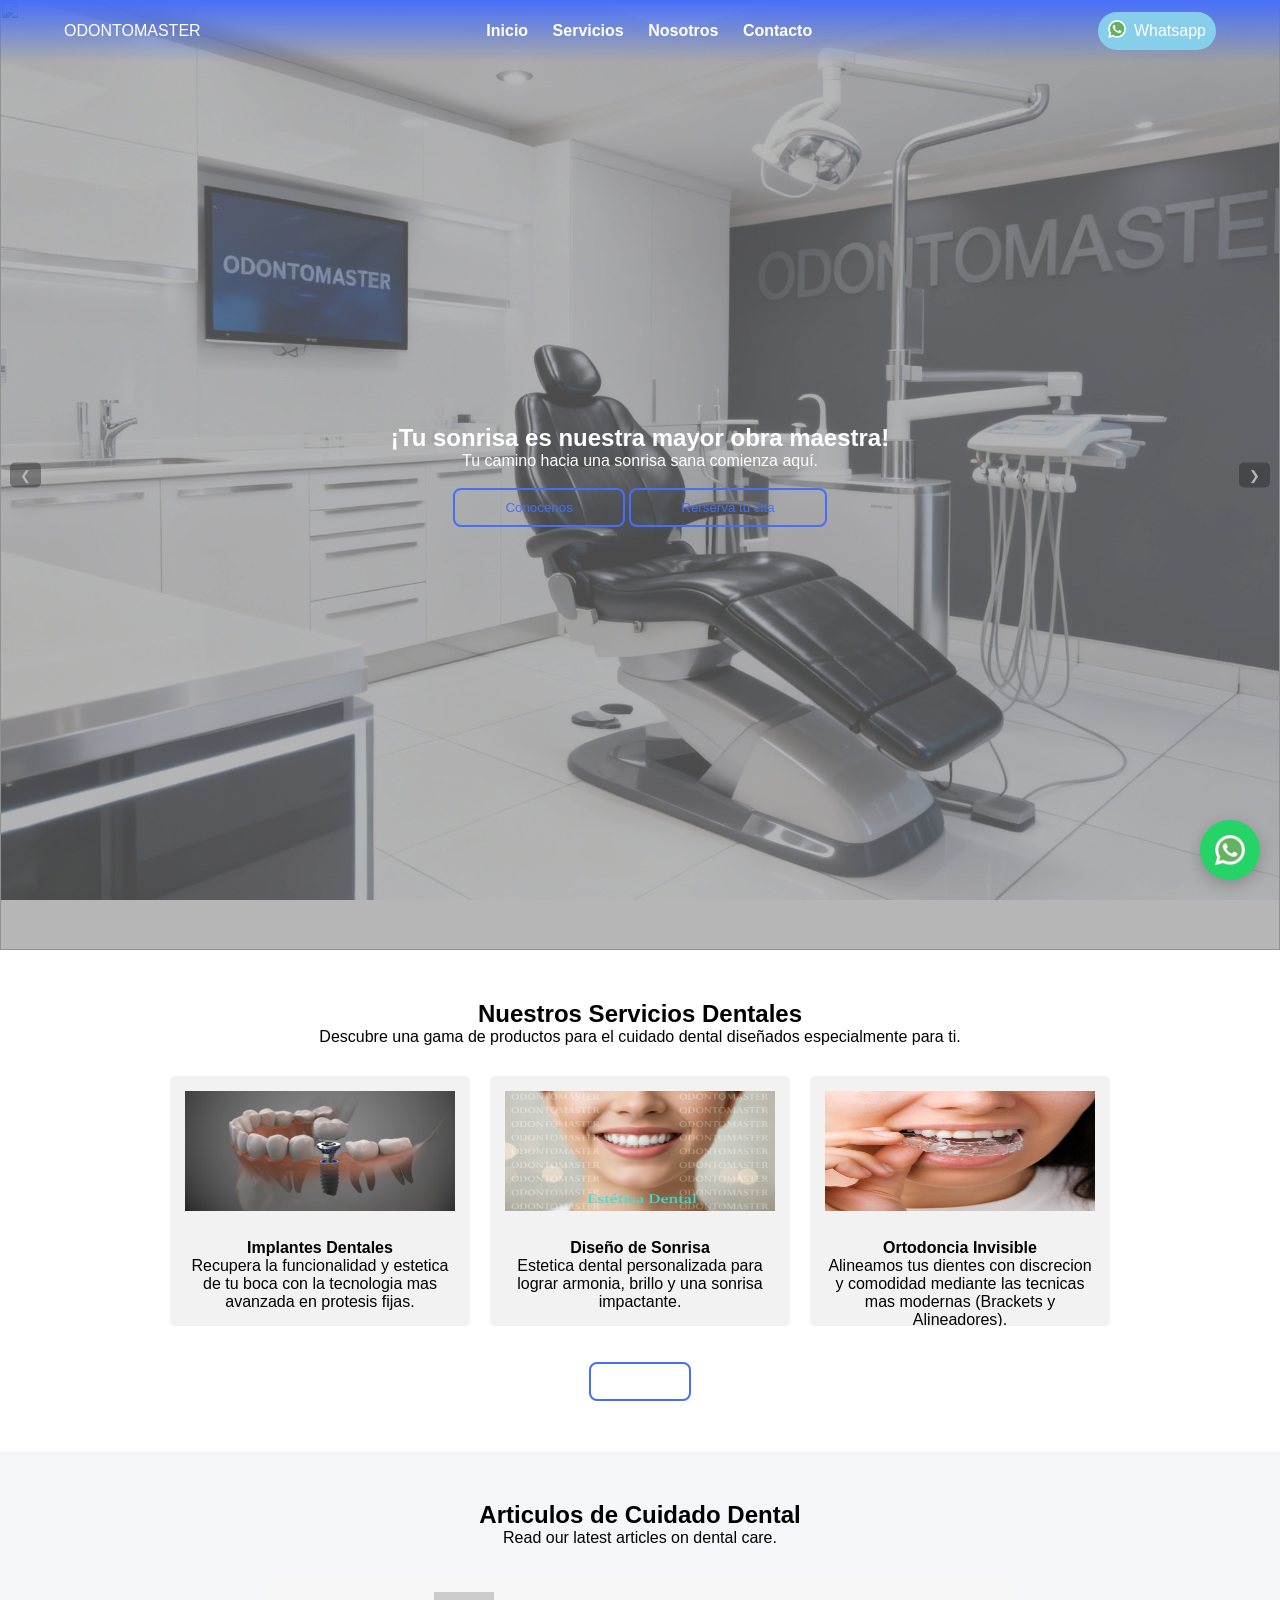
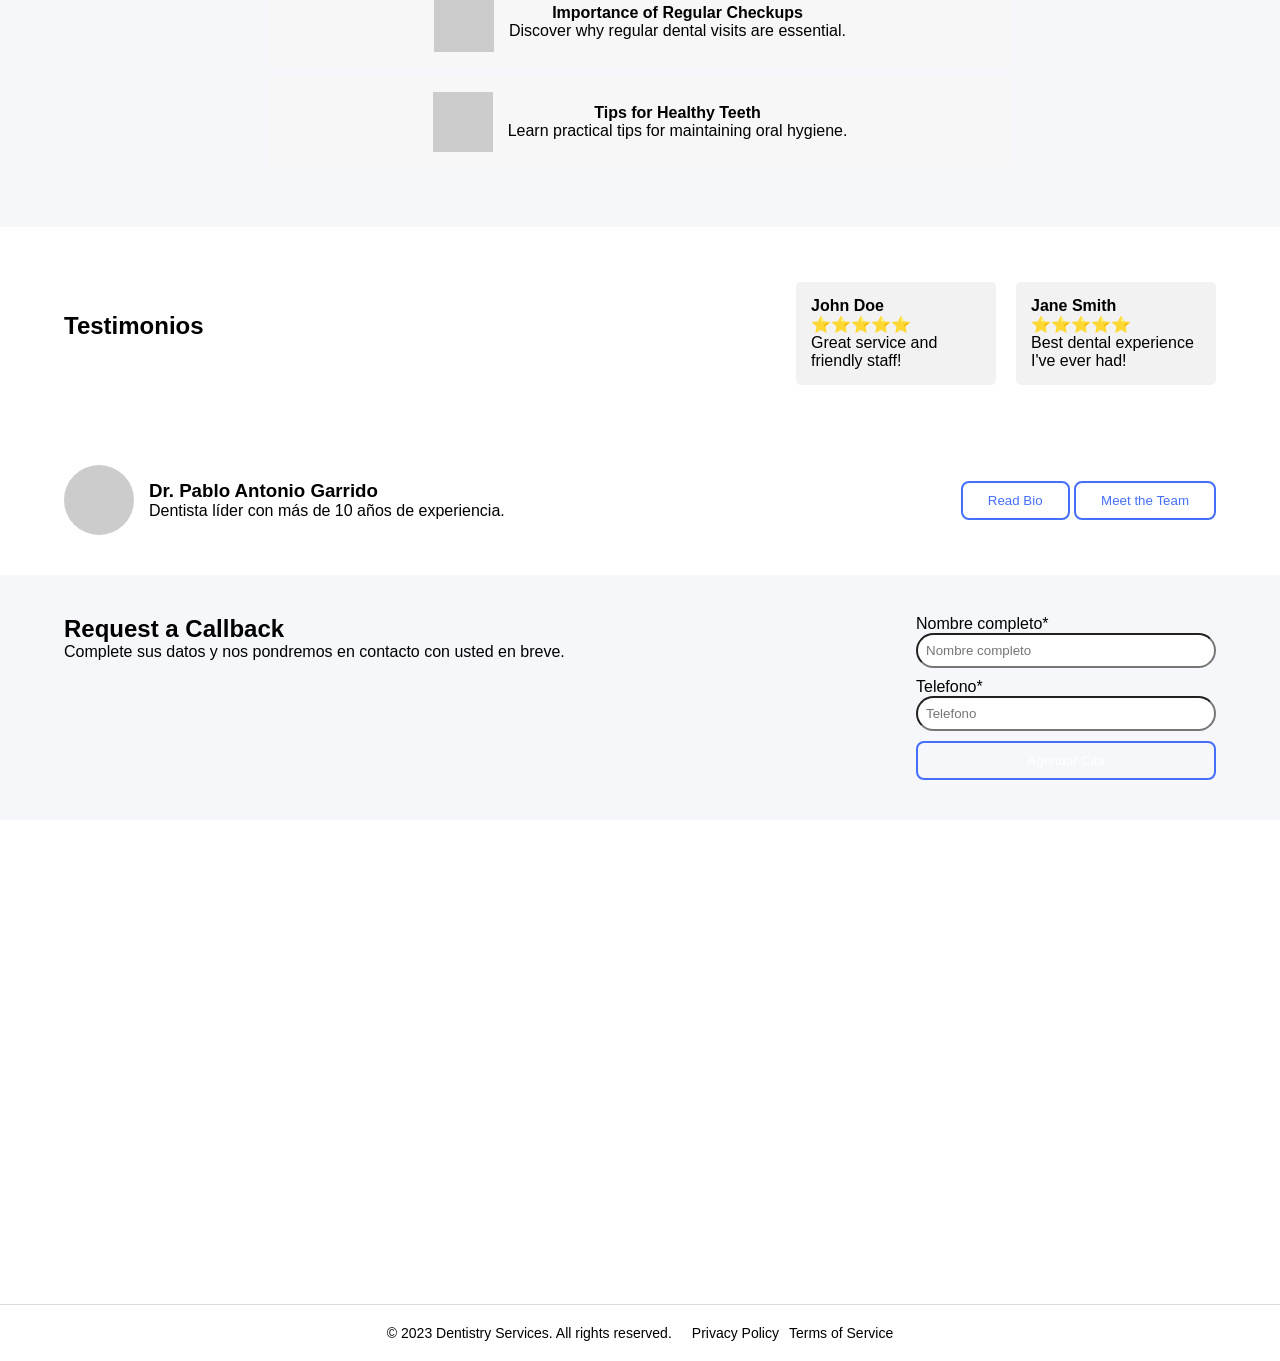
==== commit a311bc2a: "ahora es responsive el navbar" ====
--- a/index.html
+++ b/index.html
@@ -14,25 +14,20 @@
   <body>
     <!-- NAVBAR -->
     <header class="navbar">
-      <div class="logo">ODONTO MASTER</div>
-      <nav>
+      <div class="logo">ODONTOMASTER</div>
+      <nav id="nav-menu">
         <a href="#">Inicio</a>
         <a href="servicios.html">Servicios</a>
         <a href="#">Nosotros</a>
         <a href="#">Contacto</a>
       </nav>
-      <button class="btn-whatsapp">
-        <a
-          href="https://wa.me/51910840567"
-          target="_blank"
-          class="btn-whatsapp"
-        >
-          <span class="icon">
-            <img src="whatsapp.png" alt="whatsapp" />
-          </span>
-          Whatsapp
-        </a>
-      </button>
+      <a href="https://wa.me/51910840567" target="_blank" class="btn-whatsapp">
+        <span class="icon">
+          <img src="whatsapp.png" alt="whatsapp" />
+        </span>
+        Whatsapp
+      </a>
+      <div class="menu-toggle" id="menu-toggle">☰</div>
     </header>
 
     <!-- HERO -->
@@ -192,7 +187,11 @@
         <label>Telefono*</label>
         <input type="text" placeholder="Telefono" />
 
-        <button class="btn-dark">Agendar Cita</button>
+        <button class="btn-dark">
+          <a href="https://calendar.app.google/tppd3utqgFLSVqAQ8"
+            >Agendar Cita</a
+          >
+        </button>
       </form>
     </section>
 
--- a/styles.css
+++ b/styles.css
@@ -22,6 +22,12 @@
     left: 0;
     z-index: -1;
 }
+.menu-toggle {
+    display: none;
+    margin-left: auto;
+    font-size: 28px;
+    cursor: pointer;
+}
 
 @media (max-width: 1024px) {
     .hero, .doctor, .contact {
@@ -55,22 +61,45 @@
 
 @media (max-width: 768px) {
     /* Navbar: Pasamos de Grid a Flex para mejor control */
-    .navbar {
-        display: flex;
-        flex-direction: column;
-        gap: 15px;
-        padding: 20px;
-    }
-
-    .navbar nav {
-        display: flex;
-        flex-wrap: wrap;
-        justify-content: center;
-        gap: 10px;
-    }
-
-    .btn-whatsapp {
-        justify-self: center; /* Centrar botón en móvil */
+    .menu-toggle {
+        display: block;
+        color: white;
+        cursor: pointer;
+        margin-left: auto;
+    }
+
+    nav {
+        position: absolute;
+        top: 70px;
+        left: 0;
+        width: 100%;
+        transition: all 0.3s ease;
+        background: rgba(0,0,0,0.9);
+        display: none;
+        flex-direction: column;
+        align-items: center;
+        justify-content: space-between;
+        max-height: 0;
+        overflow: hidden;
+    }
+
+    nav a {
+        padding: 15px;
+        width: 100%;
+        text-align: center;
+        color: white;
+    }
+
+    nav.active {
+        max-height: 300px; /* 🔥 se despliega */
+        display:flex;
+        flex-direction: column;
+    }
+
+
+    .btn-whatsapp,
+    button.btn-whatsapp {
+        display: none !important;
     }
 
     /* Secciones de servicios y testimonios */
@@ -131,10 +160,11 @@
     height: 20px;
 }
 .navbar {
-    display: grid;
+    display: flex;
     grid-template-columns: 1fr auto 1fr;
     background: transparent;
     color:#ffffff;
+    justify-content: space-between;
     align-items: center;
     padding: 12px 5%;
     width: 100%;
@@ -225,8 +255,8 @@
 .btn-outline,
 .btn-dark {
     background: transparent;              /* 🔥 transparente */
-    color: #4FC3F7;                        /* celeste */
-    border: 2px solid #4FC3F7;             /* borde celeste */
+    color: rgba(69, 111, 250, 1);                        /* celeste */
+    border: 2px solid rgba(69, 111, 250, 1);             /* borde celeste */
     padding: 10px 25px;
     border-radius: 8px;
     cursor: pointer;
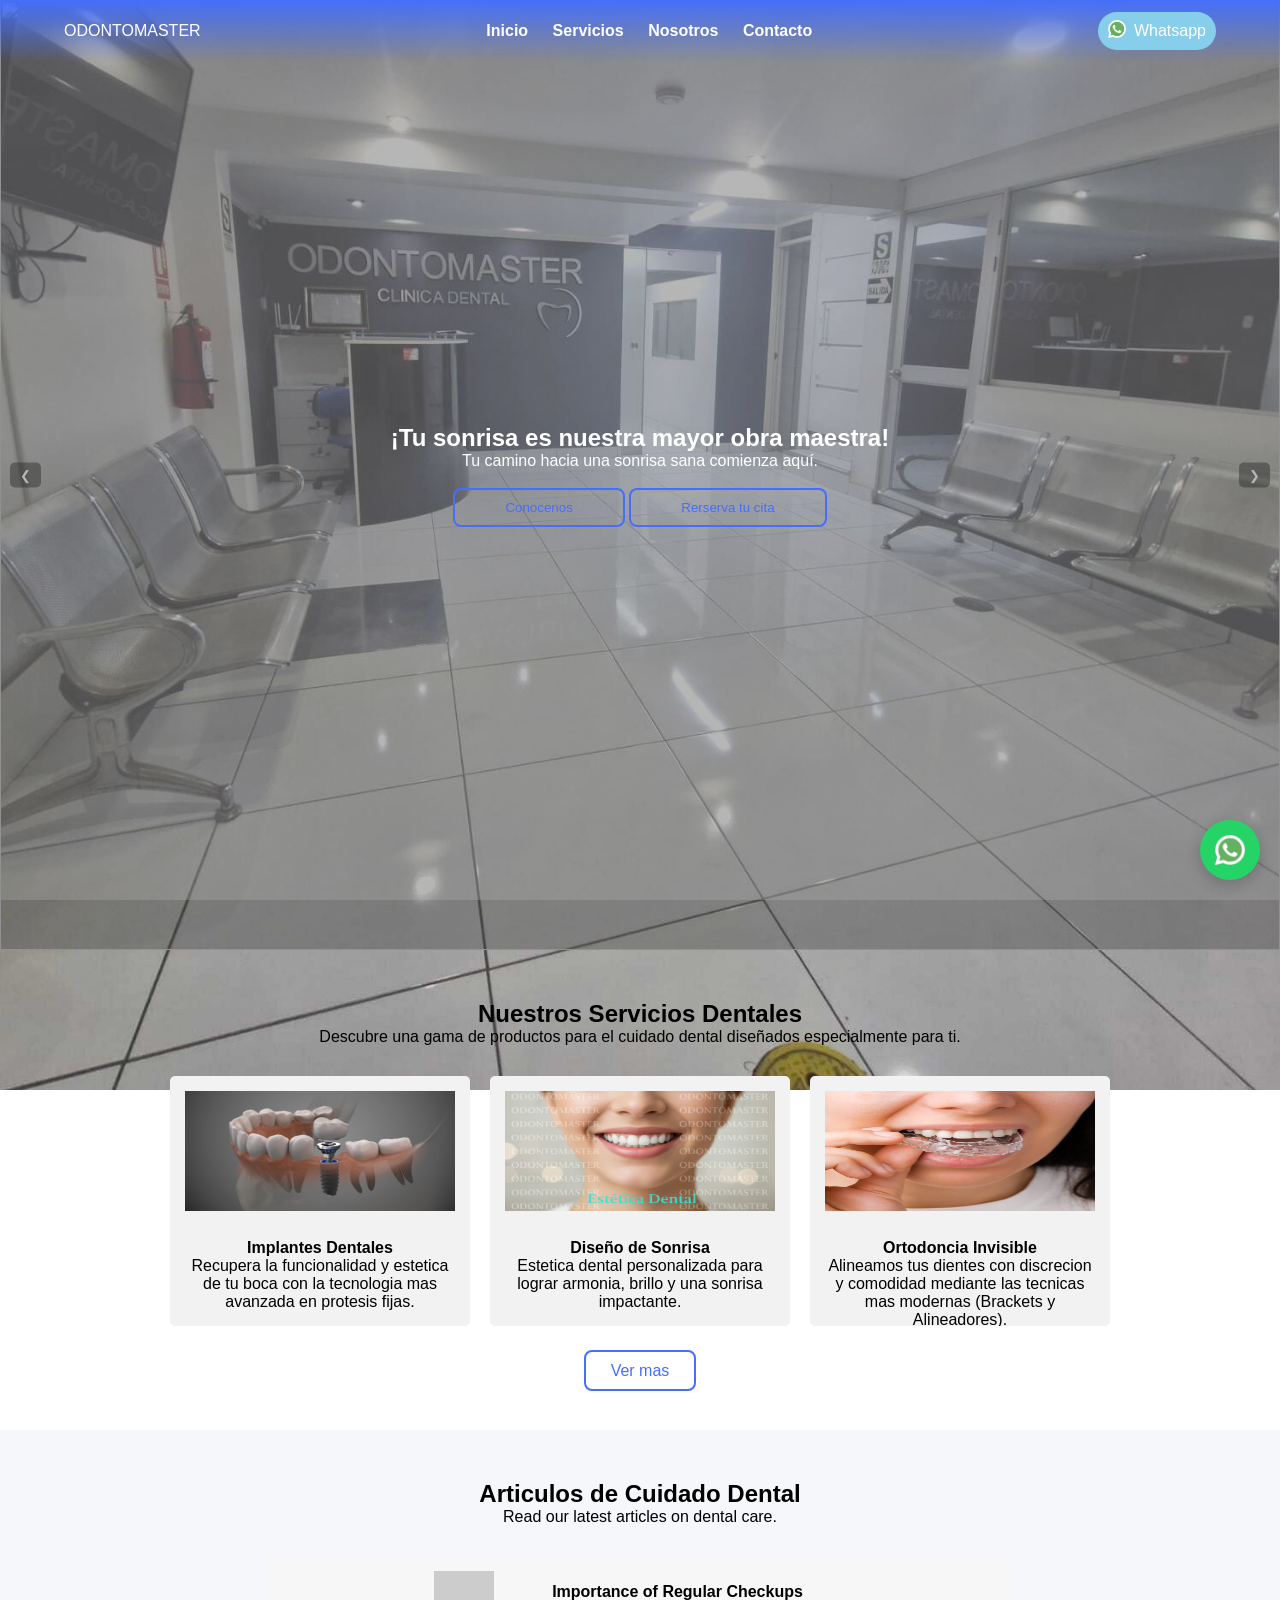
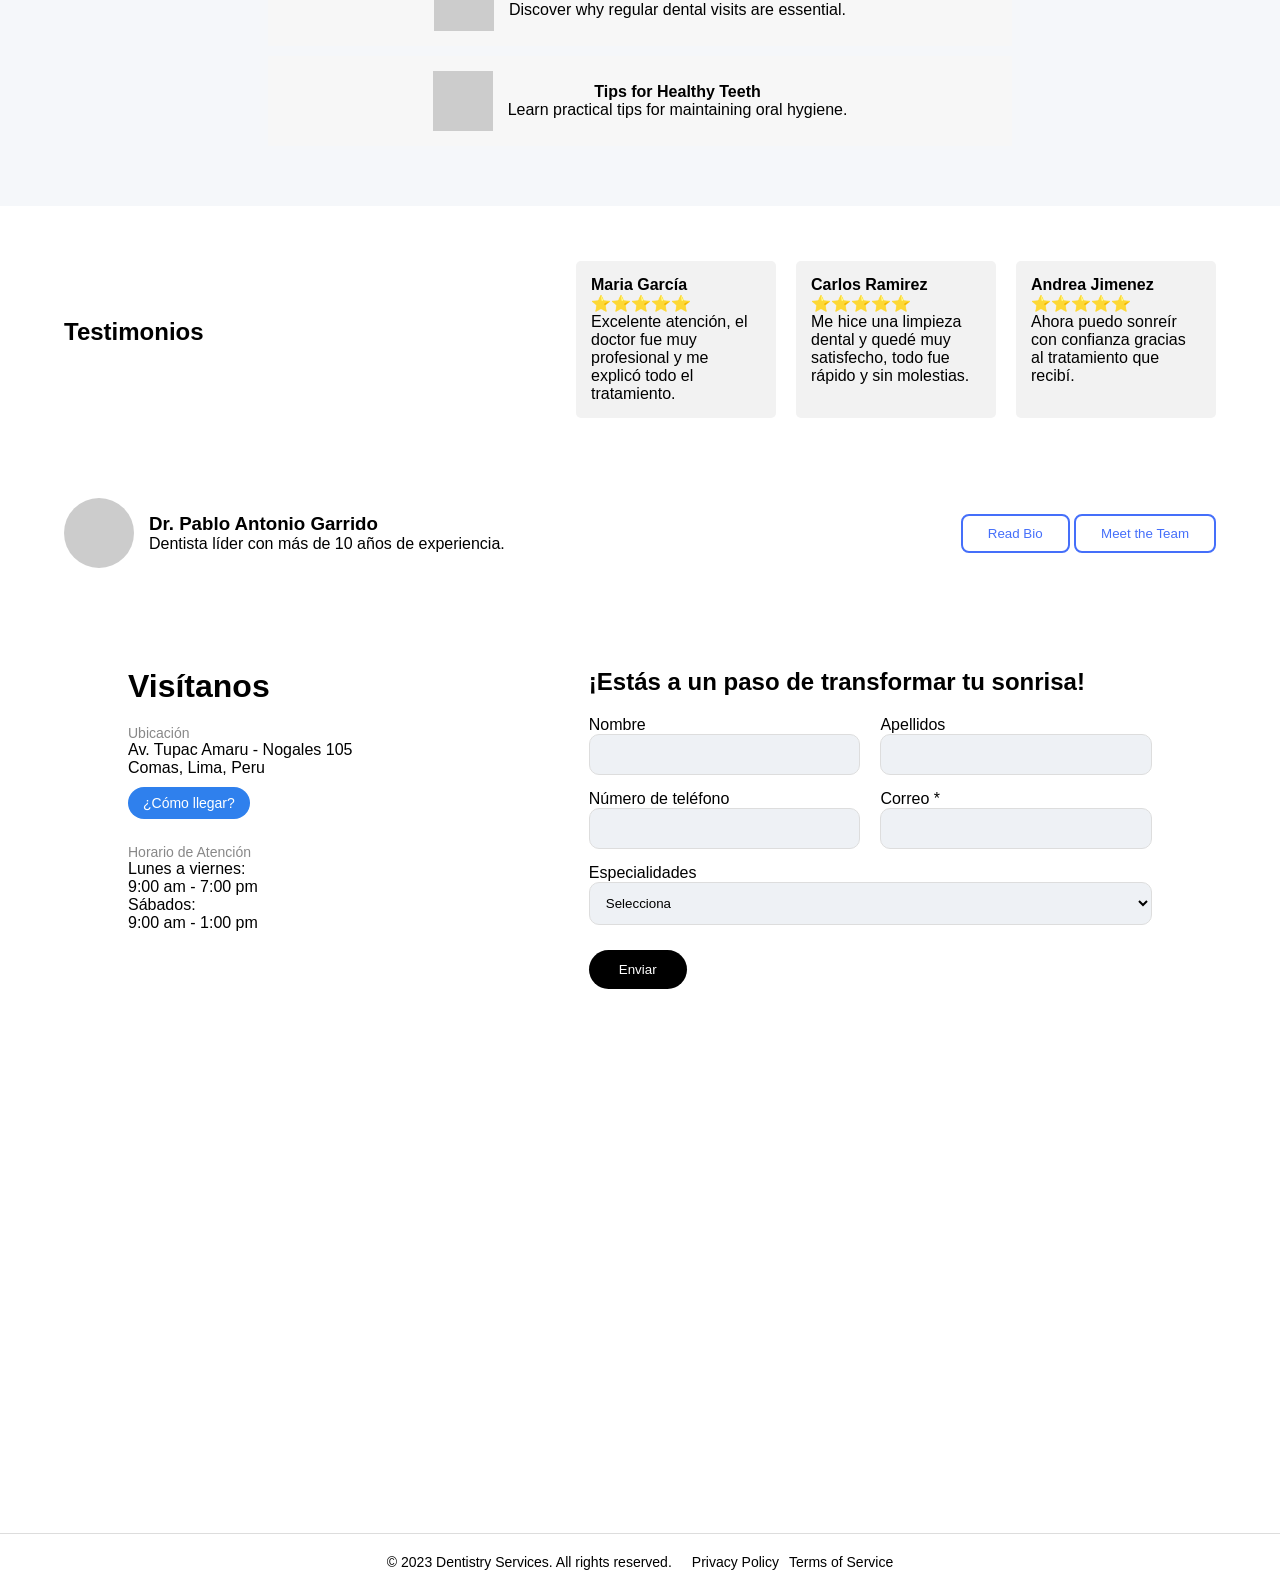
==== commit d1210ead: "cambio de la seccion contactos y creacion del navbar en la pagina de servicios" ====
--- a/index.html
+++ b/index.html
@@ -111,7 +111,7 @@
       </div>
       <br />
       <br />
-      <button class="btn-dark"><a href="servicios.html">Ver mas</a></button>
+      <a href="servicios.html" class="btn-dark">Ver mas</a>
     </section>
 
     <!-- ARTICLES -->
@@ -144,13 +144,26 @@
 
       <div class="testimonial-cards">
         <div class="testimonial">
-          <h4>John Doe ⭐⭐⭐⭐⭐</h4>
-          <p>Great service and friendly staff!</p>
+          <h4>Maria García ⭐⭐⭐⭐⭐</h4>
+          <p>
+            Excelente atención, el doctor fue muy profesional y me explicó todo
+            el tratamiento.
+          </p>
         </div>
 
         <div class="testimonial">
-          <h4>Jane Smith ⭐⭐⭐⭐⭐</h4>
-          <p>Best dental experience I've ever had!</p>
+          <h4>Carlos Ramirez ⭐⭐⭐⭐⭐</h4>
+          <p>
+            Me hice una limpieza dental y quedé muy satisfecho, todo fue rápido
+            y sin molestias.
+          </p>
+        </div>
+
+        <div class="testimonial">
+          <h4>Andrea Jimenez ⭐⭐⭐⭐⭐</h4>
+          <p>
+            Ahora puedo sonreír con confianza gracias al tratamiento que recibí.
+          </p>
         </div>
       </div>
     </section>
@@ -172,27 +185,64 @@
     </section>
 
     <!-- FORMULARIO -->
-    <section class="contact">
-      <div class="contact-text">
-        <h2>Request a Callback</h2>
-        <p>
-          Complete sus datos y nos pondremos en contacto con usted en breve.
-        </p>
-      </div>
-
-      <form class="contact-form">
-        <label>Nombre completo*</label>
-        <input type="text" placeholder="Nombre completo" />
-
-        <label>Telefono*</label>
-        <input type="text" placeholder="Telefono" />
-
-        <button class="btn-dark">
-          <a href="https://calendar.app.google/tppd3utqgFLSVqAQ8"
-            >Agendar Cita</a
-          >
-        </button>
-      </form>
+    <section class="contact-section">
+      <!-- IZQUIERDA -->
+      <div class="contact-info">
+        <h2>Visítanos</h2>
+
+        <p class="label">Ubicación</p>
+        <p>Av. Tupac Amaru - Nogales 105<br />Comas, Lima, Peru</p>
+
+        <a href="#" class="btn-map">¿Cómo llegar?</a>
+
+        <p class="label">Horario de Atención</p>
+        <p>Lunes a viernes:<br />9:00 am - 7:00 pm</p>
+
+        <p>Sábados:<br />9:00 am - 1:00 pm</p>
+      </div>
+
+      <!-- DERECHA -->
+      <div class="contact-form">
+        <h2>¡Estás a un paso de transformar tu sonrisa!</h2>
+
+        <form>
+          <div class="form-row">
+            <div class="form-group">
+              <label>Nombre</label>
+              <input type="text" placeholder="" />
+            </div>
+
+            <div class="form-group">
+              <label>Apellidos</label>
+              <input type="text" />
+            </div>
+          </div>
+
+          <div class="form-row">
+            <div class="form-group">
+              <label>Número de teléfono</label>
+              <input type="text" />
+            </div>
+
+            <div class="form-group">
+              <label>Correo *</label>
+              <input type="email" />
+            </div>
+          </div>
+
+          <div class="form-group full">
+            <label>Especialidades</label>
+            <select>
+              <option>Selecciona</option>
+              <option>Ortodoncia</option>
+              <option>Implantes</option>
+              <option>Limpieza</option>
+            </select>
+          </div>
+
+          <button type="submit" class="btn-submit">Enviar</button>
+        </form>
+      </div>
     </section>
 
     <section class="map">
--- a/styles.css
+++ b/styles.css
@@ -5,7 +5,7 @@
     font-family: Arial, sans-serif;
 }
 body{
-    background-image: url("imagenes/Fondo.jpg"); /* tu imagen */
+    background-image: url("imagenes/Fondomejorado.jpg"); /* tu imagen */
     background-size: cover;        /* 🔥 ocupa toda la pantalla */
     background-position: center;   /* centrada */
     background-repeat: no-repeat;  /* no se repite */
@@ -253,15 +253,17 @@
 }   
 
 .btn-outline,
-.btn-dark {
+.btn-dark, .btn-dark a {
     background: transparent;              /* 🔥 transparente */
     color: rgba(69, 111, 250, 1);                        /* celeste */
     border: 2px solid rgba(69, 111, 250, 1);             /* borde celeste */
     padding: 10px 25px;
     border-radius: 8px;
     cursor: pointer;
-    
+    z-index: 10;
     transition: 0.3s;
+    text-decoration: none;
+    
 }
 
 .btn-outline:hover,
@@ -274,10 +276,10 @@
     padding: 10px 50px;
 }
 
-.btn-dark a {
+/*.btn-dark a {
  text-decoration: none;
  color:white;
-}
+}*/
 
 .hero-image {
     position: absolute;
@@ -423,6 +425,7 @@
     justify-content: space-between;
     align-items: center;
     padding: 40px 5%;
+    background: white;
 }
 
 .doctor-info {
@@ -439,22 +442,86 @@
 }
 
 /* FORMULARIO */
-.contact {
+.contact-section {
     display: flex;
     justify-content: space-between;
-    padding: 40px 5%;
-}
-
+    gap: 50px;
+    padding: 60px 10%;
+    background: transparent;
+}
+
+/* IZQUIERDA */
+.contact-info {
+    width: 40%;
+}
+
+.contact-info h2 {
+    font-size: 32px;
+    margin-bottom: 20px;
+}
+
+.label {
+    color: #888;
+    font-size: 14px;
+    margin-top: 15px;
+}
+
+.btn-map {
+    display: inline-block;
+    margin: 10px 0;
+    padding: 8px 15px;
+    background: #2F80ED;
+    color: white;
+    border-radius: 20px;
+    text-decoration: none;
+    font-size: 14px;
+}
+
+/* DERECHA */
 .contact-form {
+    width: 55%;
+}
+
+.contact-form h2 {
+    margin-bottom: 20px;
+}
+
+/* FILAS */
+.form-row {
+    display: flex;
+    gap: 20px;
+}
+
+/* CAMPOS */
+.form-group {
+    flex: 1;
     display: flex;
     flex-direction: column;
-    width: 300px;
-}
-
-.contact-form input {
-    margin-bottom: 10px;
-    padding: 8px;
+    margin-bottom: 15px;
+}
+
+.form-group.full {
+    width: 100%;
+}
+
+/* INPUTS */
+input, select {
+    padding: 12px;
+    border-radius: 10px;
+    border: 1px solid #ddd;
+    outline: none;
+    background: #eef1f5;
+}
+
+/* BOTÓN */
+.btn-submit {
+    margin-top: 10px;
+    padding: 12px 30px;
+    background: black;
+    color: white;
     border-radius: 20px;
+    border: none;
+    cursor: pointer;
 }
 
 .map {
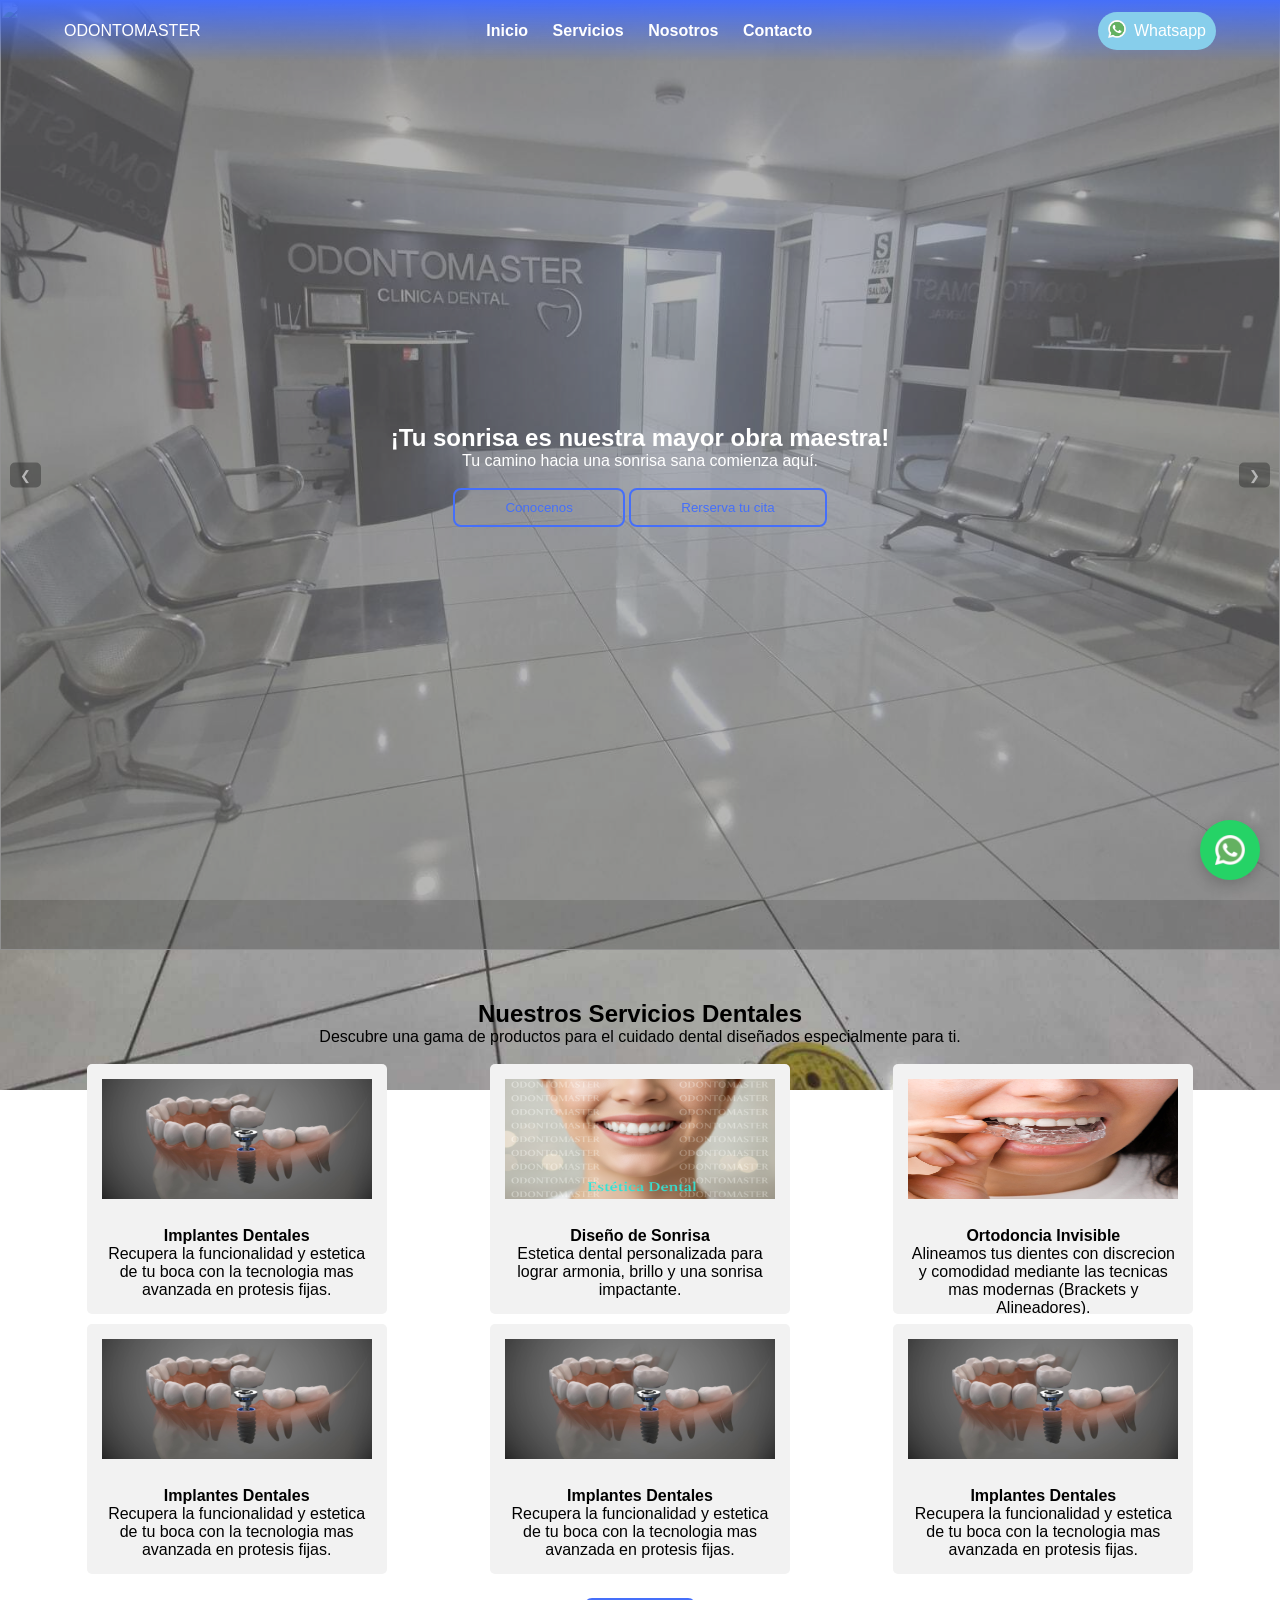
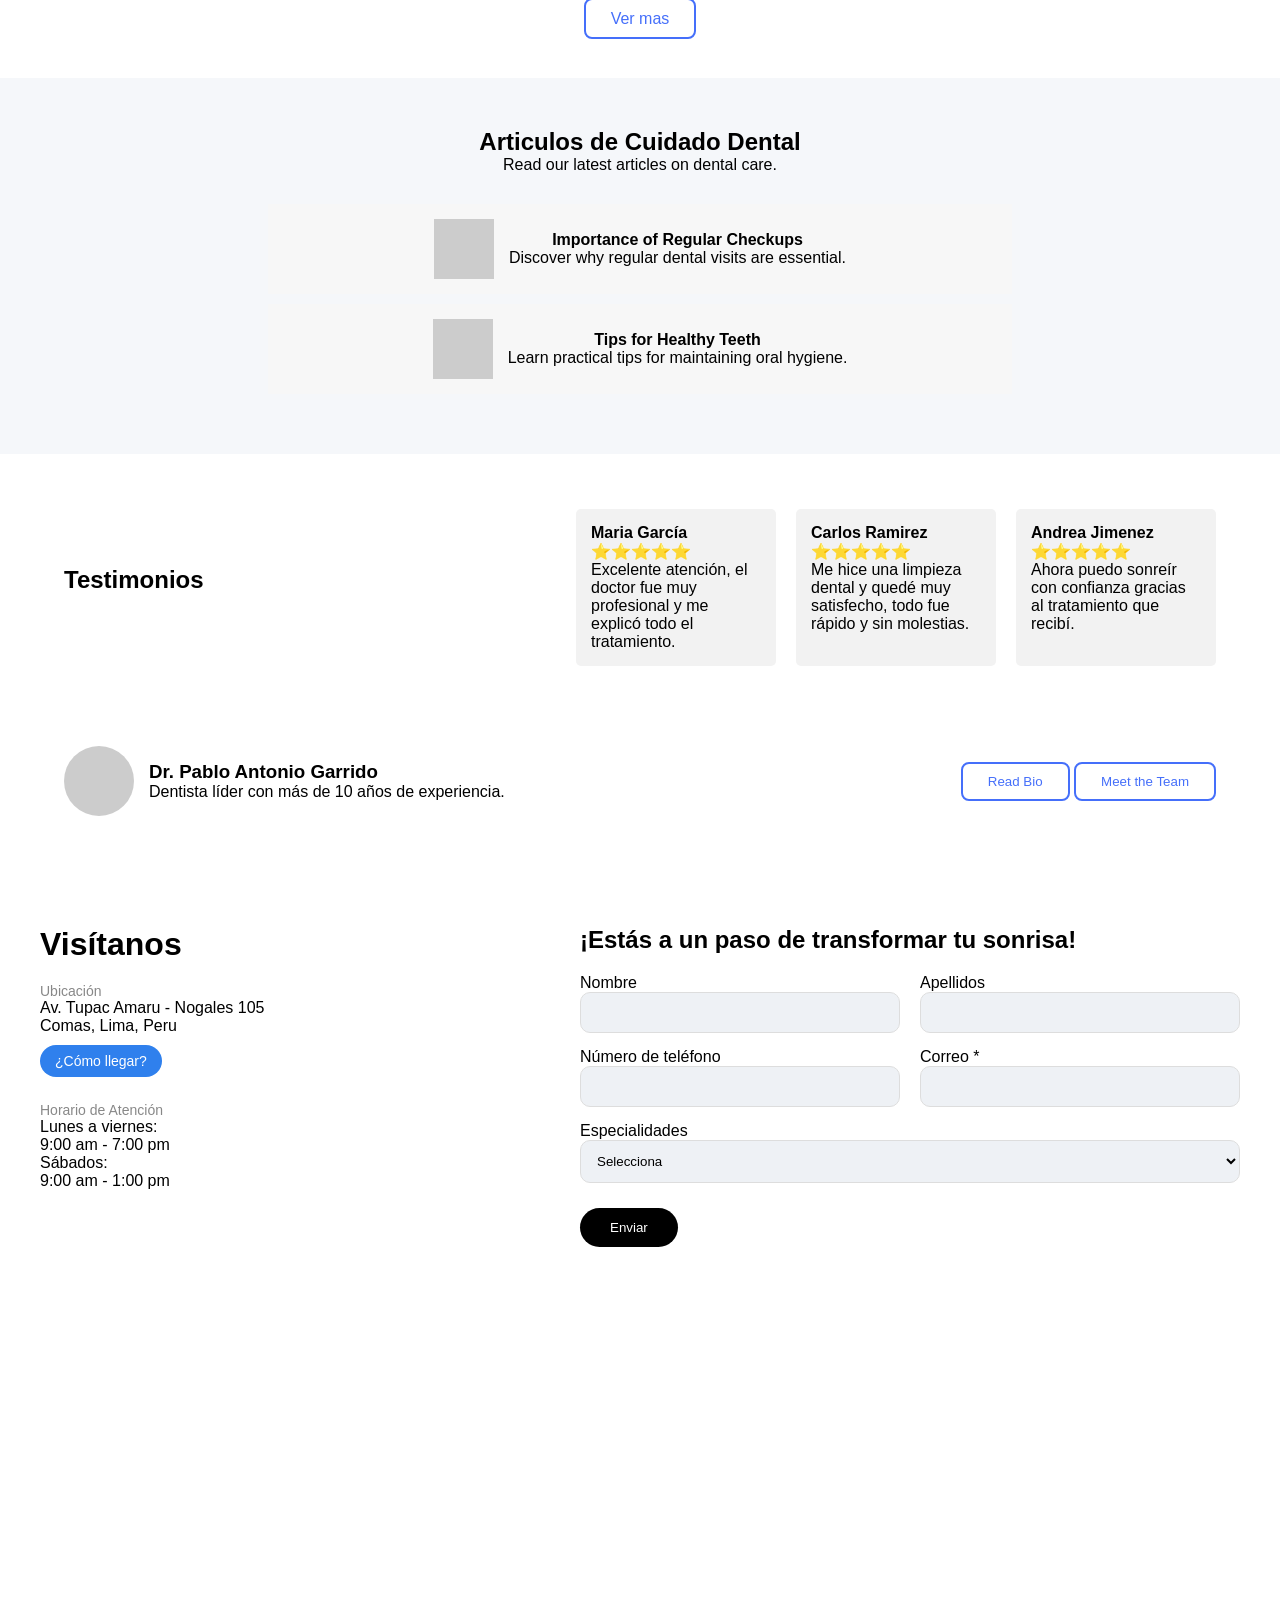
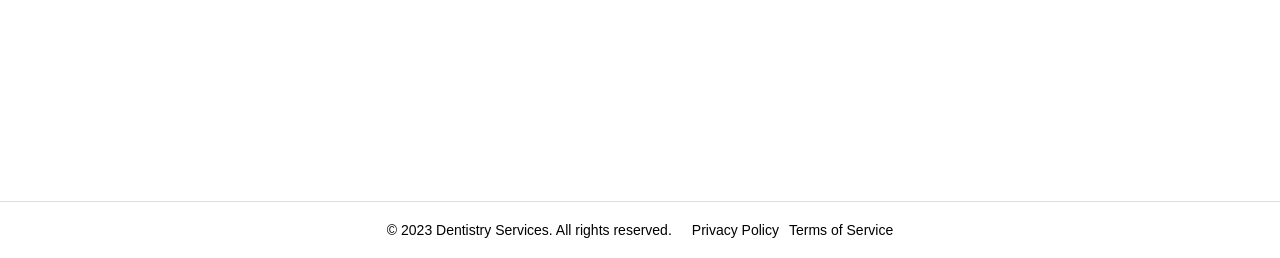
==== commit ada6c2ba: "cambio de la seccion productos y cards y agregue redireccion con waze" ====
--- a/index.html
+++ b/index.html
@@ -65,7 +65,7 @@
         Descubre una gama de productos para el cuidado dental diseñados
         especialmente para ti.
       </p>
-
+      <br />
       <div class="product-cards">
         <div class="card">
           <div class="img">
@@ -106,6 +106,49 @@
           <p>
             Alineamos tus dientes con discrecion y comodidad mediante las
             tecnicas mas modernas (Brackets y Alineadores).
+          </p>
+        </div>
+
+        <div class="card">
+          <div class="img">
+            <img
+              src="imagenes/ImplantesDentales.jpg"
+              alt="Implantes Dentales"
+            />
+          </div>
+          <br />
+          <h4>Implantes Dentales</h4>
+          <p>
+            Recupera la funcionalidad y estetica de tu boca con la tecnologia
+            mas avanzada en protesis fijas.
+          </p>
+        </div>
+        <div class="card">
+          <div class="img">
+            <img
+              src="imagenes/ImplantesDentales.jpg"
+              alt="Implantes Dentales"
+            />
+          </div>
+          <br />
+          <h4>Implantes Dentales</h4>
+          <p>
+            Recupera la funcionalidad y estetica de tu boca con la tecnologia
+            mas avanzada en protesis fijas.
+          </p>
+        </div>
+        <div class="card">
+          <div class="img">
+            <img
+              src="imagenes/ImplantesDentales.jpg"
+              alt="Implantes Dentales"
+            />
+          </div>
+          <br />
+          <h4>Implantes Dentales</h4>
+          <p>
+            Recupera la funcionalidad y estetica de tu boca con la tecnologia
+            mas avanzada en protesis fijas.
           </p>
         </div>
       </div>
@@ -193,7 +236,19 @@
         <p class="label">Ubicación</p>
         <p>Av. Tupac Amaru - Nogales 105<br />Comas, Lima, Peru</p>
 
-        <a href="#" class="btn-map">¿Cómo llegar?</a>
+        <a
+          href="https://waze.com/ul?ll=-11.945148664947583,-77.04989403584482&navigate=yes"
+          onclick="
+            setTimeout(() => {
+              window.location.href =
+                'https://www.google.com/maps?q=-11.945148664947583,-77.04989403584482';
+            }, 2000);"
+          "
+          target="_blank"
+          class="btn-map"
+        >
+          ¿Cómo llegar?
+        </a>
 
         <p class="label">Horario de Atención</p>
         <p>Lunes a viernes:<br />9:00 am - 7:00 pm</p>
--- a/styles.css
+++ b/styles.css
@@ -132,19 +132,18 @@
     }
 
     /* Formulario de contacto */
-    .contact {
-        flex-direction: column;
-        gap: 30px;
-    }
-
-    .contact-text {
-        text-align: center;
-    }
-
+    .contact-section {
+        flex-direction: column;
+    }
+
+    .contact-info,
     .contact-form {
         width: 100%;
     }
 
+    .form-row {
+        flex-direction: column;
+    }
     /* Footer */
     .footer {
         flex-direction: column;
@@ -338,18 +337,22 @@
 .products {
     background: transparent;
     text-align: center;
-    padding: 50px 20px;
+    padding: 50px 30px;
+    
 }
 
 .product-cards {
-    display: flex;
-    justify-content: center;
-    gap: 20px;
-    margin-top: 30px;
+    display: grid;
+    grid-template-columns: repeat(3, 1fr);
+    gap: 10px;
+    max-width: 1200px;
+    margin: 0 auto;
+   justify-items: center;
 }
 
 .card {
-    width: 300px;
+    width: 100%;
+    max-width: 300px;
     height: 250px;
     background: #f2f2f2;
     padding: 15px;
@@ -445,8 +448,10 @@
 .contact-section {
     display: flex;
     justify-content: space-between;
+    max-width: 1200px;
+    margin: 0 auto;
     gap: 50px;
-    padding: 60px 10%;
+    padding: 70px 0px;
     background: transparent;
 }
 
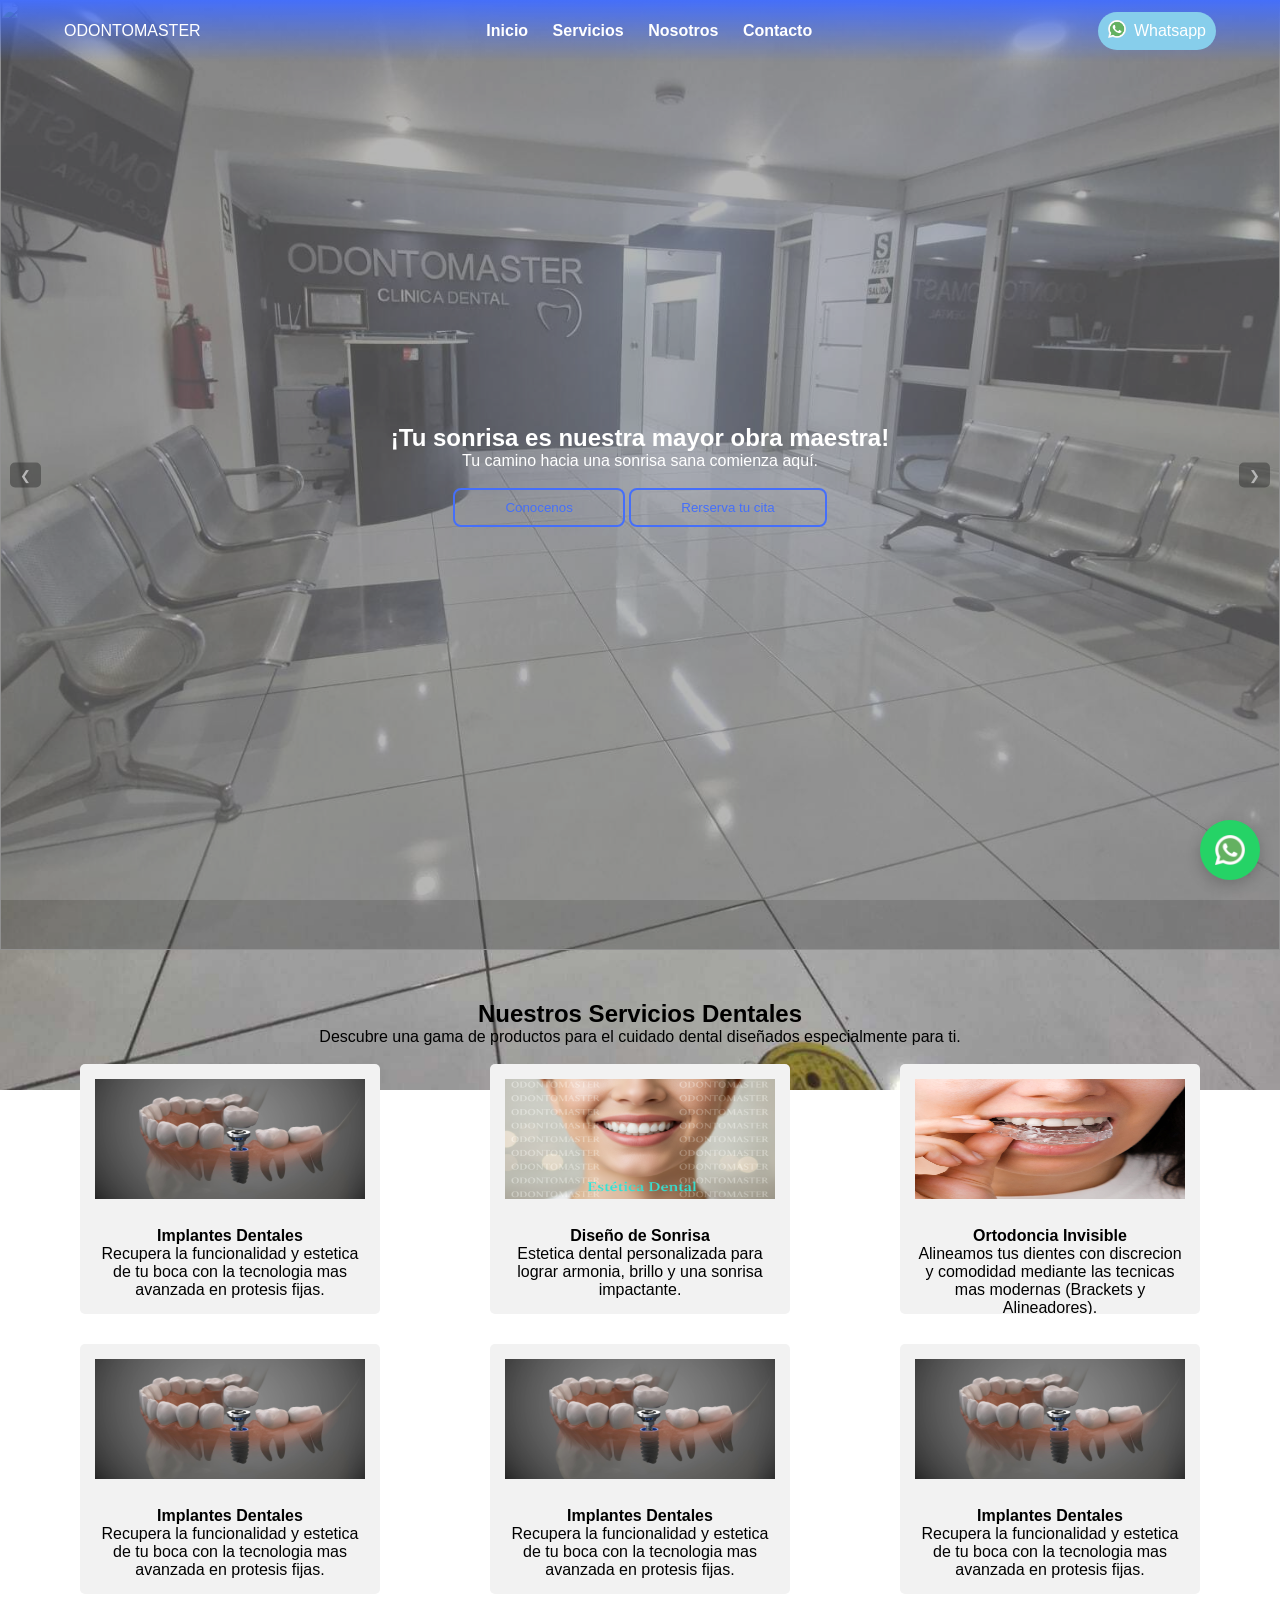
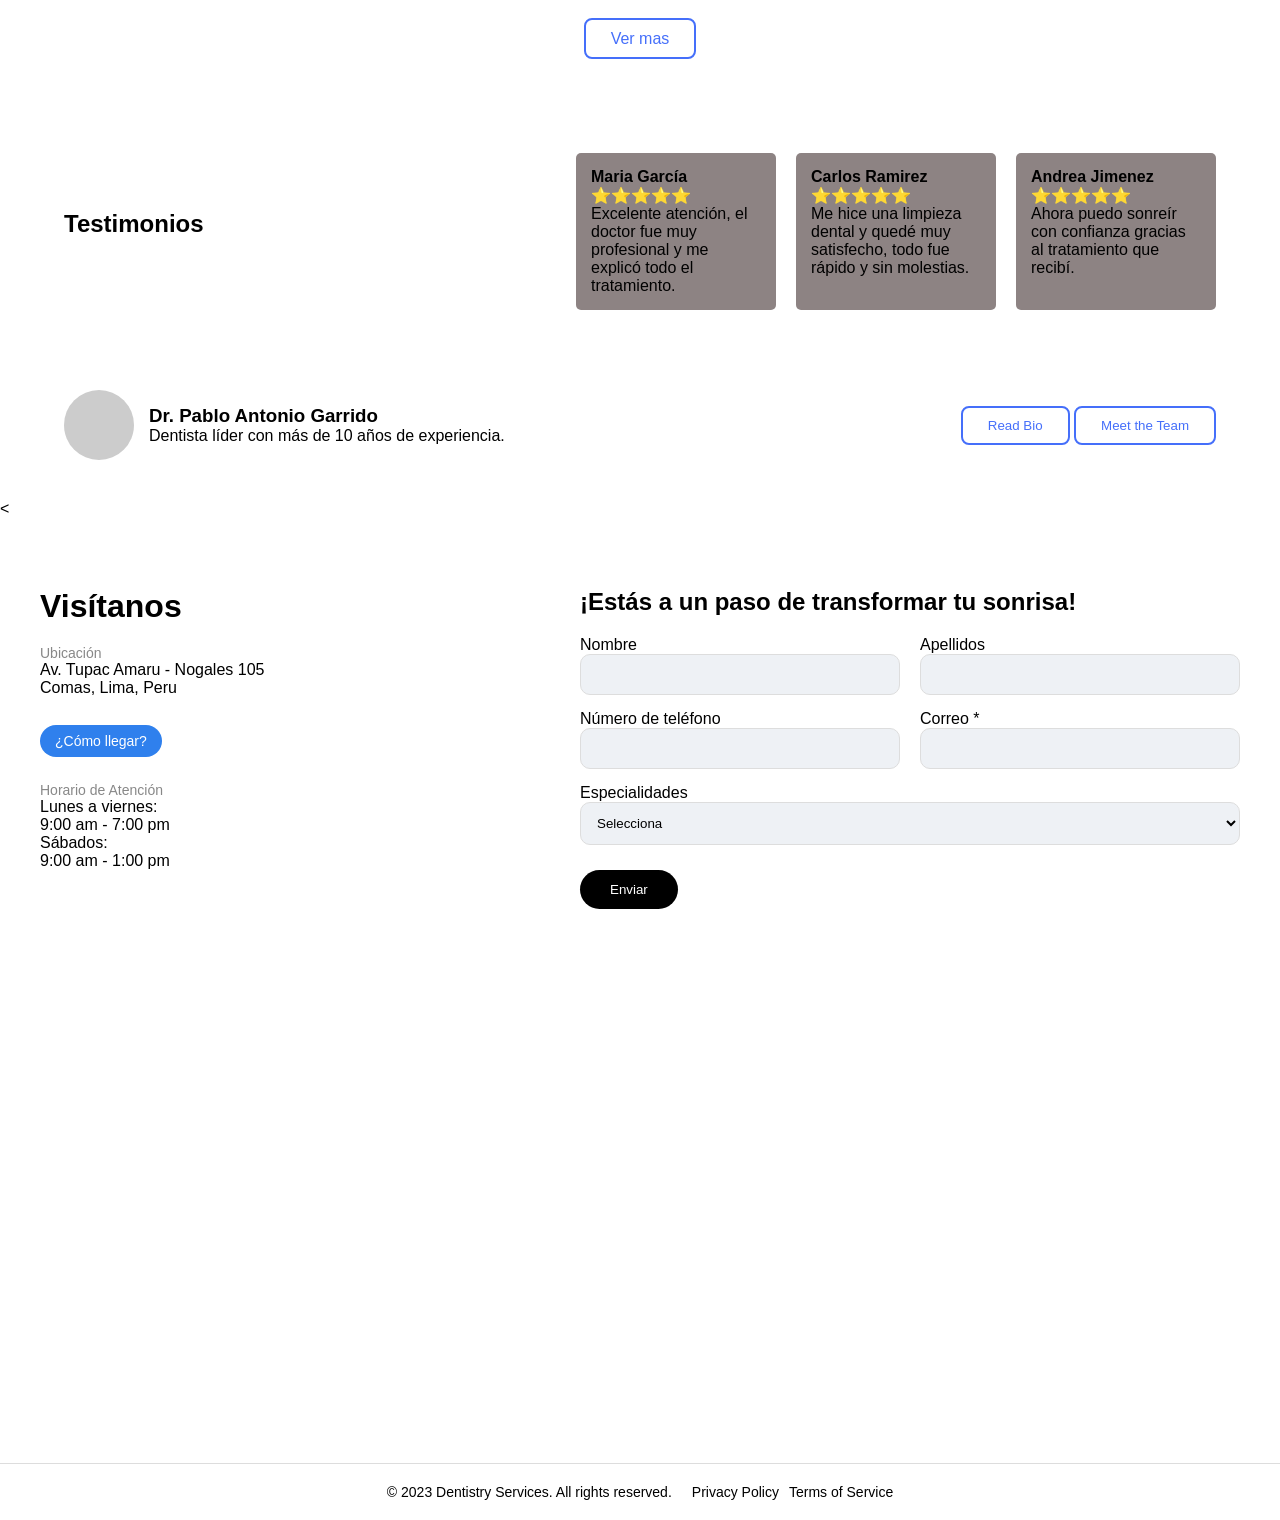
==== commit a7a3f2ea: "Se hizo responsive el diseño asi como cambio los servicios cuando es movil" ====
--- a/index.html
+++ b/index.html
@@ -19,7 +19,7 @@
         <a href="#">Inicio</a>
         <a href="servicios.html">Servicios</a>
         <a href="#">Nosotros</a>
-        <a href="#">Contacto</a>
+        <a href="#contacto">Contacto</a>
       </nav>
       <a href="https://wa.me/51910840567" target="_blank" class="btn-whatsapp">
         <span class="icon">
@@ -155,31 +155,32 @@
       <br />
       <br />
       <a href="servicios.html" class="btn-dark">Ver mas</a>
-    </section>
-
-    <!-- ARTICLES -->
-    <section class="articles">
-      <h2>Articulos de Cuidado Dental</h2>
-      <p>Read our latest articles on dental care.</p>
-
-      <div class="article-list">
-        <div class="article">
-          <div class="img-small"></div>
-          <div>
-            <h4>Importance of Regular Checkups</h4>
-            <p>Discover why regular dental visits are essential.</p>
-          </div>
-        </div>
-
-        <div class="article">
-          <div class="img-small"></div>
-          <div>
-            <h4>Tips for Healthy Teeth</h4>
-            <p>Learn practical tips for maintaining oral hygiene.</p>
-          </div>
-        </div>
-      </div>
-    </section>
+      
+        <div class="services-mobile">
+          <div class="service-item">
+            <div class="icon-circle">
+              <img src="icono1.png">
+            </div>
+            <h3>Odontología</h3>
+            <p>En OdontoMaster contamos con todas las especialidades odontológicas...</p>
+            <a href="#">Ver servicio</a>
+          </div>
+
+          <div class="service-item">
+            <div class="icon-circle">
+              <img src="icono2.png">
+            </div>
+            <h3>Ortodoncia</h3>
+            <p>La ortodoncia es mucho más que alinear dientes...</p>
+            <a href="#">Ver servicio</a>
+          </div>
+
+        </div>
+    </section>
+
+  
+    <!-- ARTICLES Eleminado-->
+
 
     <!-- TESTIMONIOS -->
     <section class="testimonials">
@@ -226,16 +227,17 @@
         <button class="btn-dark">Meet the Team</button>
       </div>
     </section>
-
+<
     <!-- FORMULARIO -->
-    <section class="contact-section">
+     <div class ="contact-container">
+    <section class="contact-section" id="contacto">
       <!-- IZQUIERDA -->
       <div class="contact-info">
         <h2>Visítanos</h2>
 
         <p class="label">Ubicación</p>
         <p>Av. Tupac Amaru - Nogales 105<br />Comas, Lima, Peru</p>
-
+<br />
         <a
           href="https://waze.com/ul?ll=-11.945148664947583,-77.04989403584482&navigate=yes"
           onclick="
@@ -299,6 +301,7 @@
         </form>
       </div>
     </section>
+     </div>
 
     <section class="map">
       <iframe
--- a/styles.css
+++ b/styles.css
@@ -3,6 +3,9 @@
     padding: 0;
     box-sizing: border-box;
     font-family: Arial, sans-serif;
+}
+html{
+    scroll-behavior: smooth;
 }
 body{
     background-image: url("imagenes/Fondomejorado.jpg"); /* tu imagen */
@@ -103,9 +106,16 @@
     }
 
     /* Secciones de servicios y testimonios */
-    .product-cards, .testimonial-cards {
+    .testimonial-cards {
         flex-direction: column;
         align-items: center;
+    }
+    
+    .products .btn-dark {
+        display: none;
+    }
+    .product-cards{
+        display: none !important;
     }
 
     .card, .testimonial {
@@ -113,6 +123,41 @@
         max-width: 300px;
     }
 
+    .services-mobile {
+        display: flex !important;
+        flex-direction: column;
+        align-items: center;
+        gap: 40px;
+        padding: 20px;
+    }
+
+    .service-item {
+        text-align: center;
+        max-width: 350px;
+    }
+
+    .icon-circle {
+        width: 100px;
+        height: 100px;
+        margin: 0 auto 15px;
+        border-radius: 50%;
+        background: rgba(0, 150, 255, 0.1);
+
+        display: flex;
+        justify-content: center;
+        align-items: center;
+    }
+
+    .icon-circle img {
+        width: 40px;
+    }
+
+    .service-item a {
+        color: #00c853;
+        text-decoration: none;
+    }
+
+
     /* Artículos */
     .article {
         width: 100%;
@@ -132,13 +177,43 @@
     }
 
     /* Formulario de contacto */
+
     .contact-section {
-        flex-direction: column;
+        flex-direction: column; /* 🔥 cambia a vertical */
+        padding: 30px 20px;
+        gap: 30px;
+        align-items: center;
     }
 
     .contact-info,
     .contact-form {
+        width: 100%; /* 🔥 ocupan todo */
+    }
+
+    /* FORMULARIO EN COLUMNA */
+    .form-row {
+        flex-direction: column;
+        gap: 15px;
+    }
+
+    /* INPUTS MÁS CÓMODOS */
+    input,
+    select {
         width: 100%;
+        padding: 14px;
+        font-size: 16px; /* 🔥 evita zoom en iPhone */
+    }
+
+    /* BOTÓN GRANDE */
+    .btn-submit {
+        width: 100%;
+        padding: 14px;
+        font-size: 16px;
+    }
+
+    /* TEXTO CENTRADO (opcional) */
+    .contact-info {
+        text-align: center;
     }
 
     .form-row {
@@ -168,7 +243,7 @@
     padding: 12px 5%;
     width: 100%;
     z-index: 10;
-    position: absolute;
+    position: fixed;
     top:0;
      background: linear-gradient(
         to bottom,
@@ -344,7 +419,7 @@
 .product-cards {
     display: grid;
     grid-template-columns: repeat(3, 1fr);
-    gap: 10px;
+    gap: 30px;
     max-width: 1200px;
     margin: 0 auto;
    justify-items: center;
@@ -372,26 +447,12 @@
     display: block;
 }
 
-/* ARTICLES */
-.articles {
-    text-align: center;
-    padding: 50px 20px;
-}
-
-.article-list {
-    margin-top: 30px;
-}
-
-.article {
-    display: flex;
-    align-items: center;
-    justify-content: center;
-    background: #f7f7f7;
-    margin: 10px auto;
-    padding: 15px;
-    width: 60%;
-    gap: 15px;
-}
+.services-mobile {
+    display: none;
+}
+
+/* ARTICLES eleminado*/
+
 
 .img-small {
     width: 60px;
@@ -406,6 +467,8 @@
     justify-content: space-between;
     align-items: center;
     padding: 40px 5%;
+    background:white ;
+
 }
 
 .testimonial-cards {
@@ -416,7 +479,7 @@
 }
 
 .testimonial {
-    background: #f2f2f2;
+    background: #8d8383;
     padding: 15px;
     width: 200px;
     border-radius: 5px;
@@ -428,7 +491,7 @@
     justify-content: space-between;
     align-items: center;
     padding: 40px 5%;
-    background: white;
+    background: transparent;
 }
 
 .doctor-info {
@@ -445,6 +508,12 @@
 }
 
 /* FORMULARIO */
+.contact-container{
+    width: 100%;
+    background: white;
+    margin: 0 auto;
+    padding: 0 20px;
+}
 .contact-section {
     display: flex;
     justify-content: space-between;
